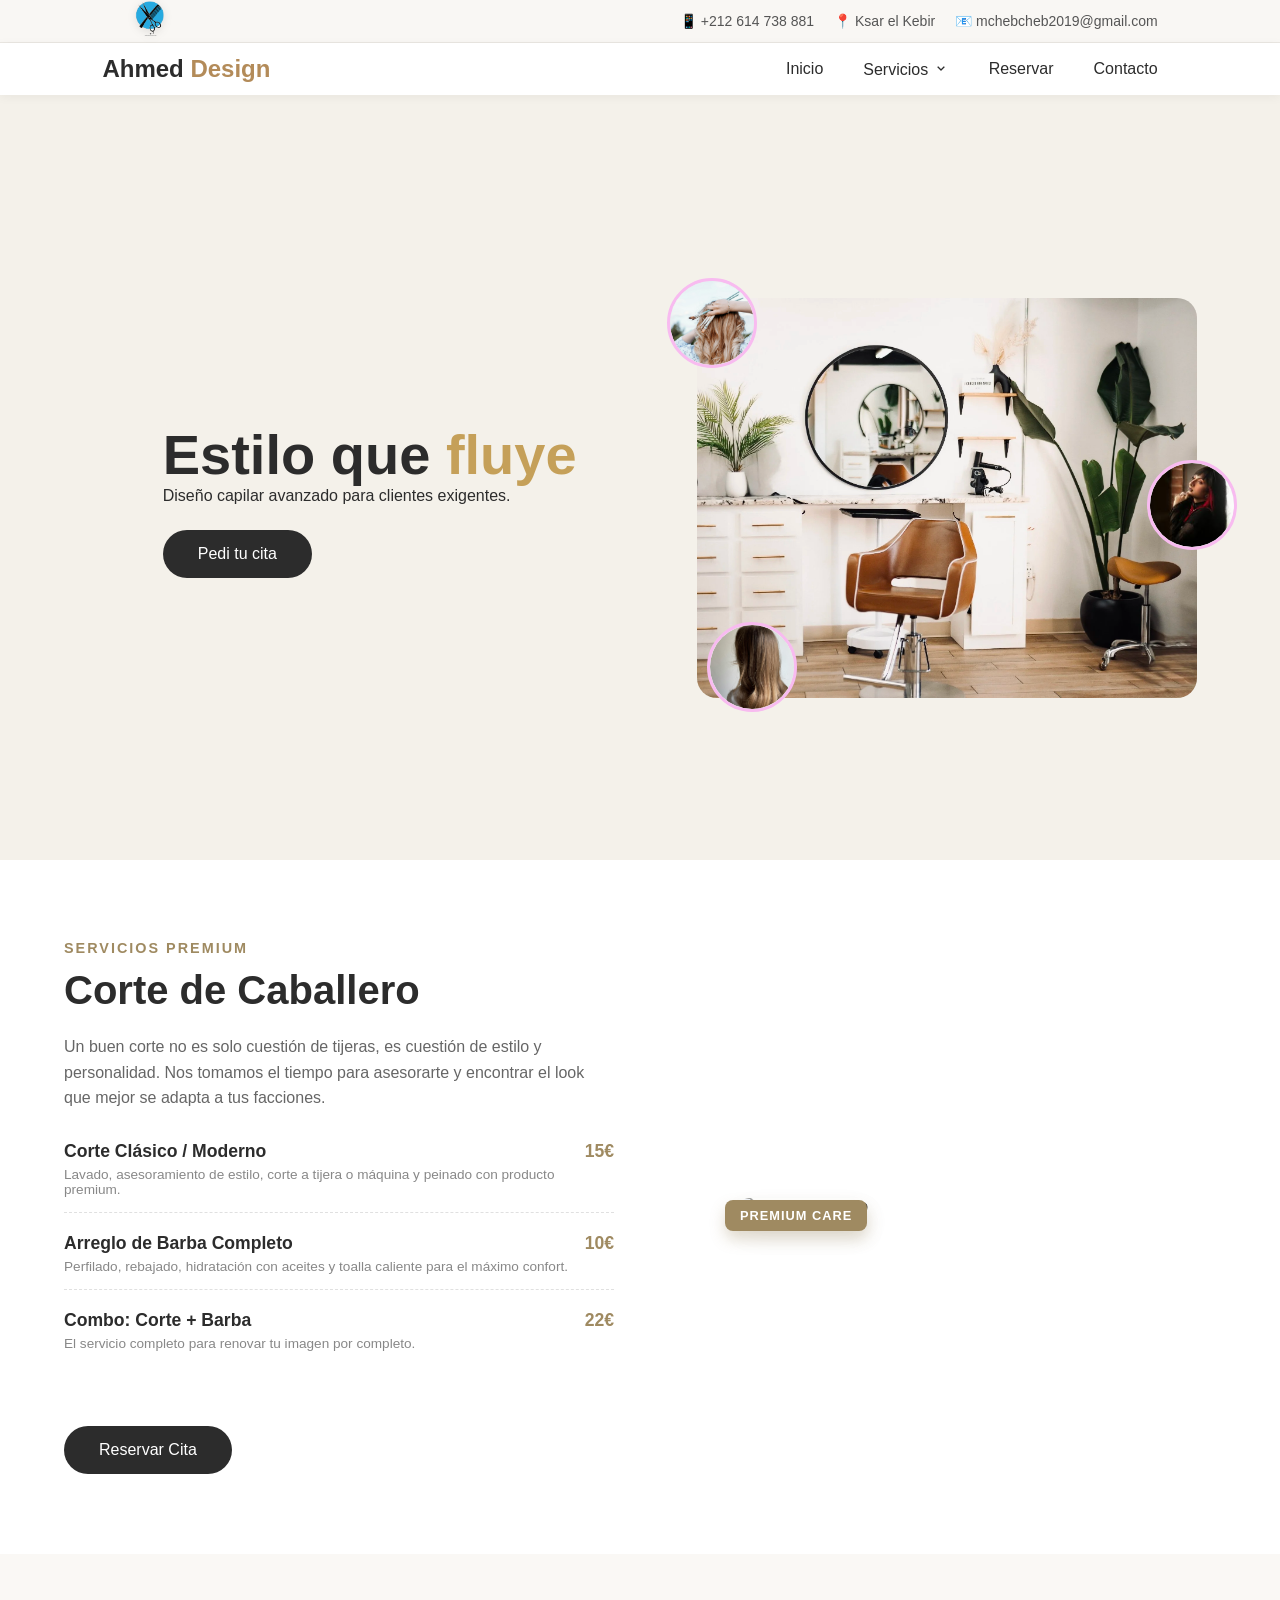
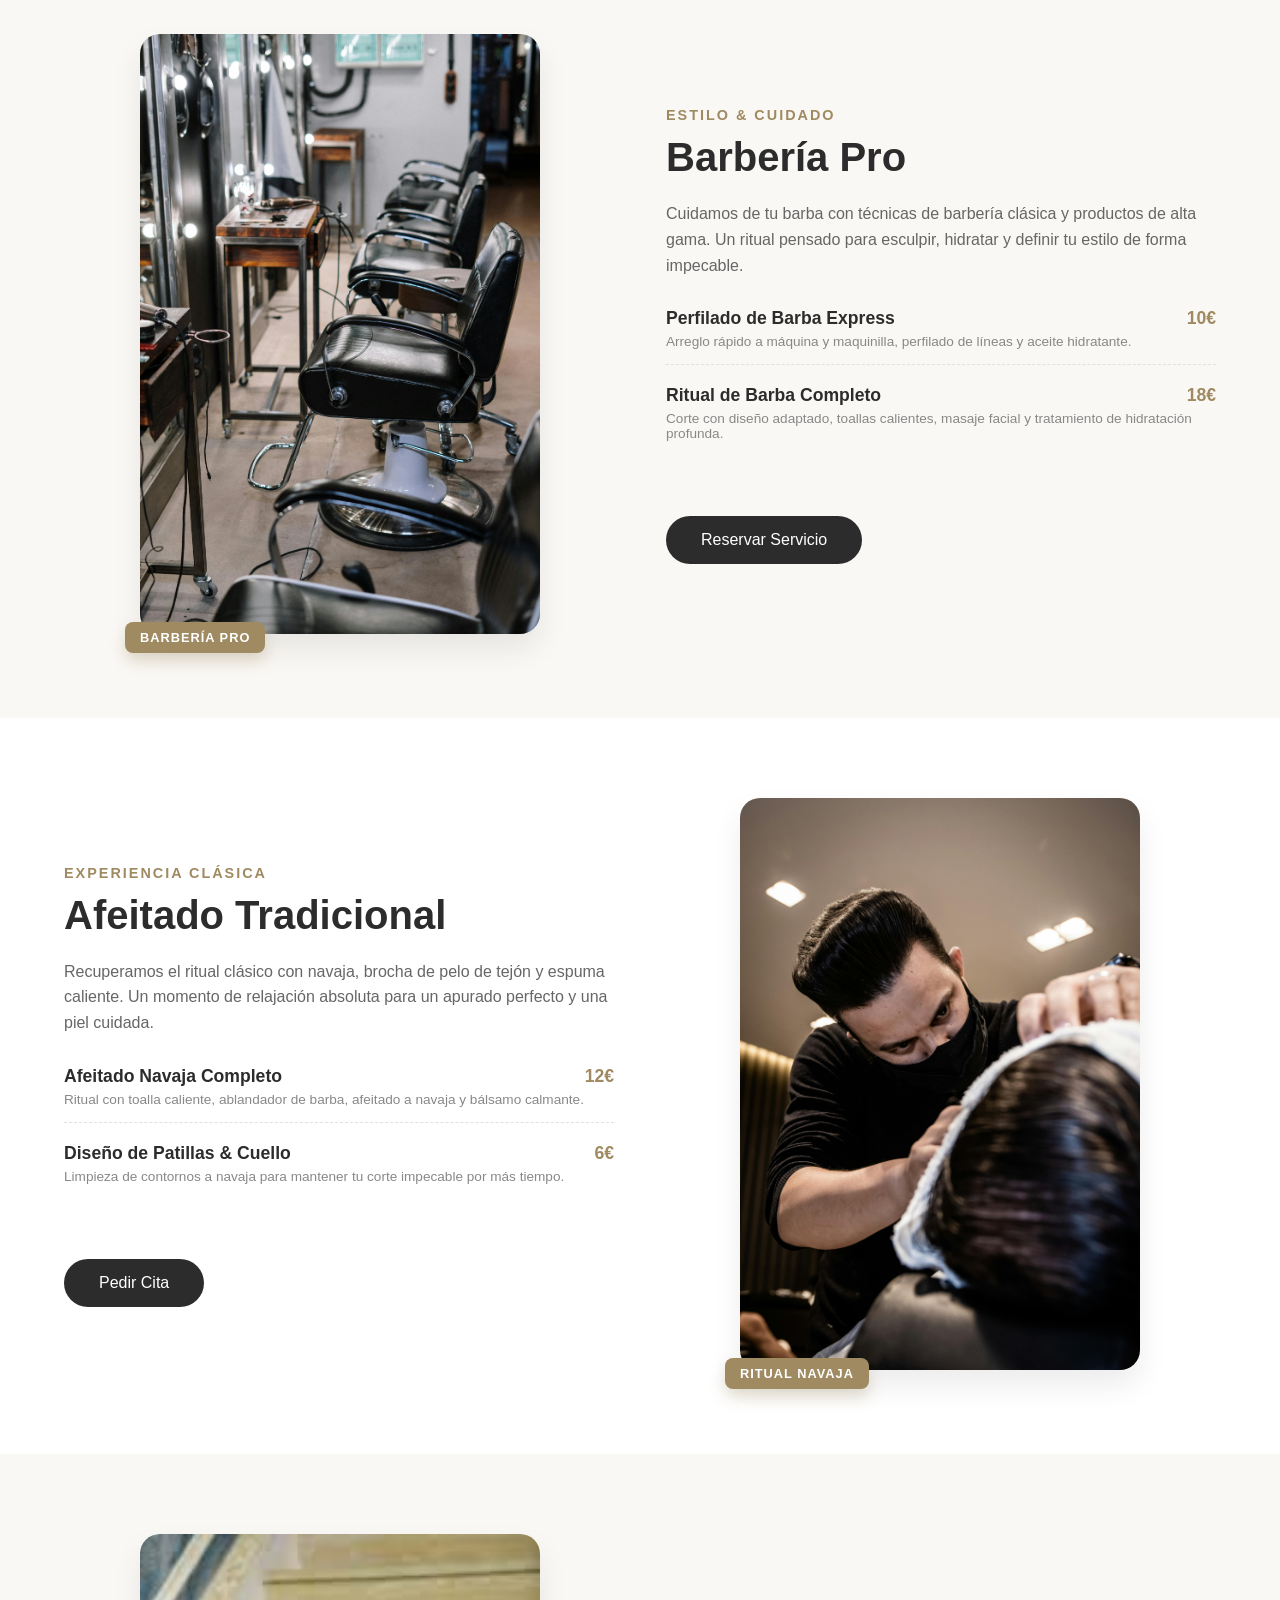
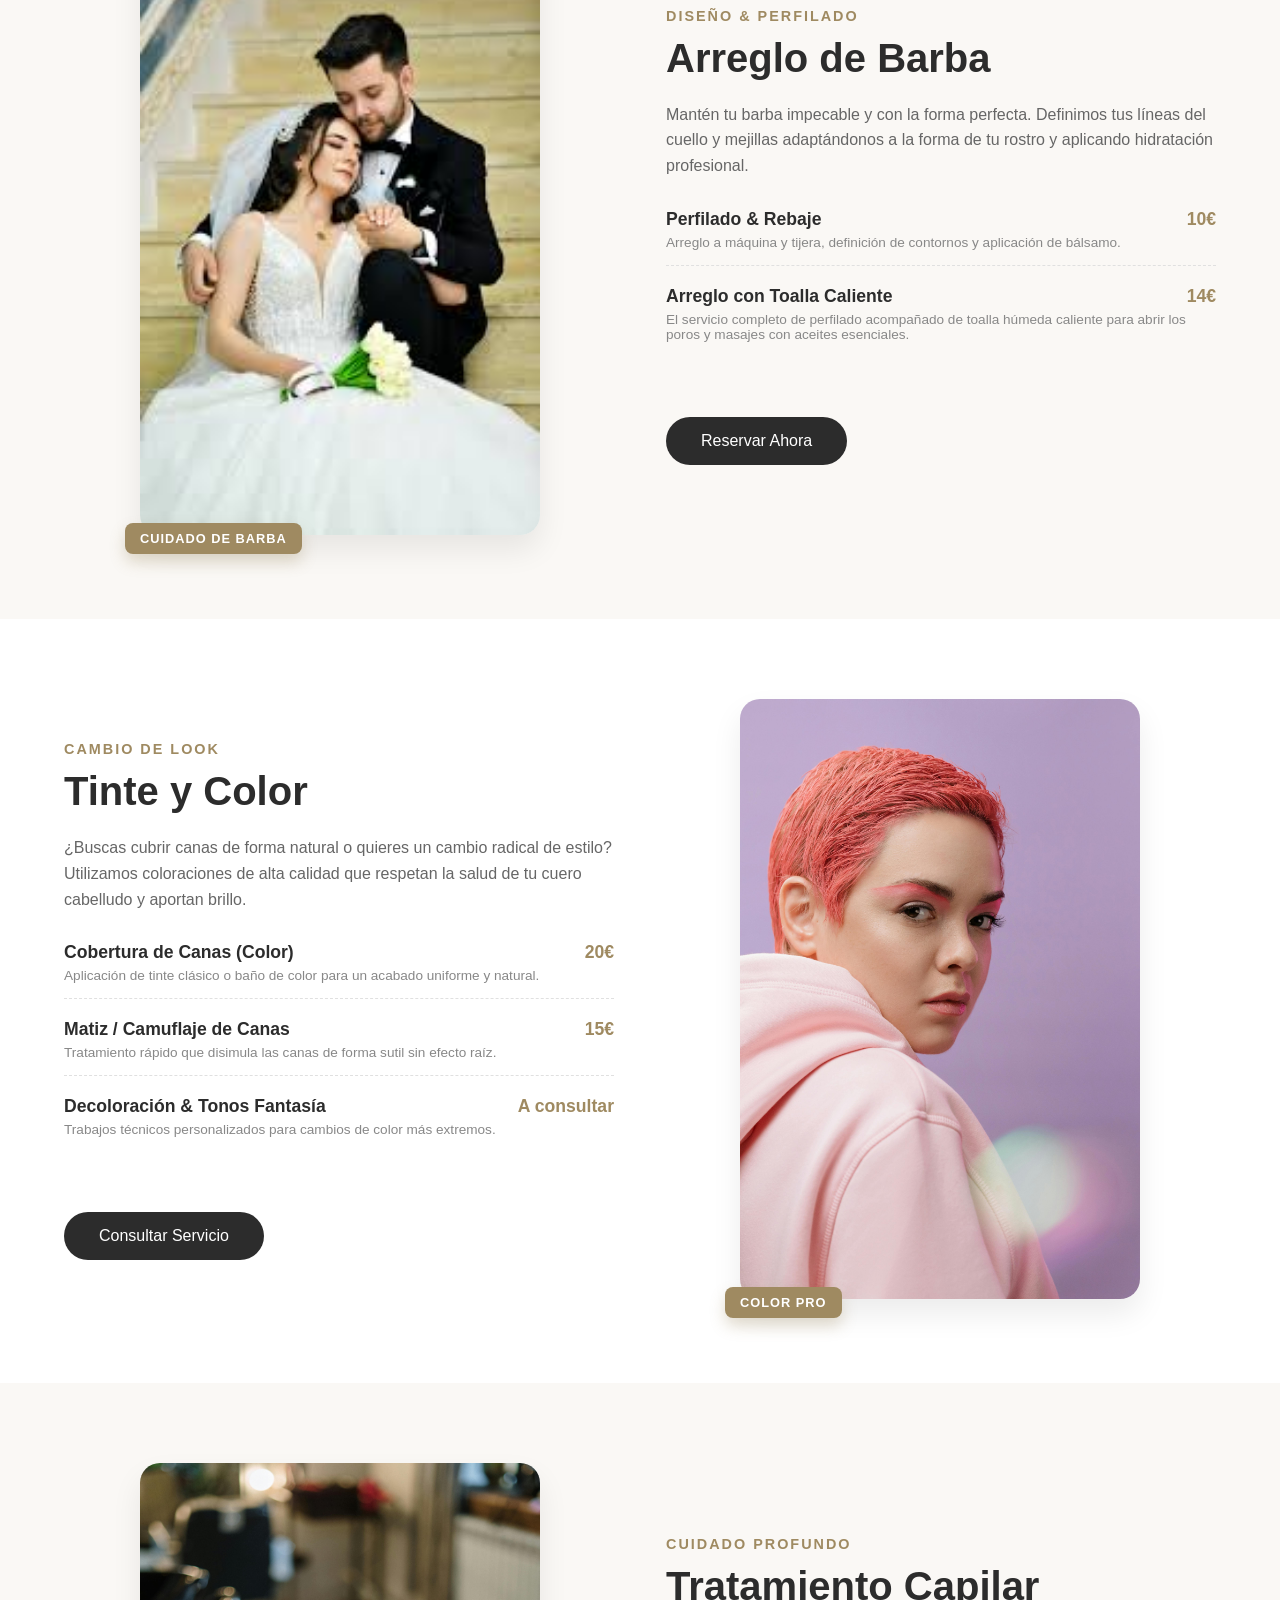
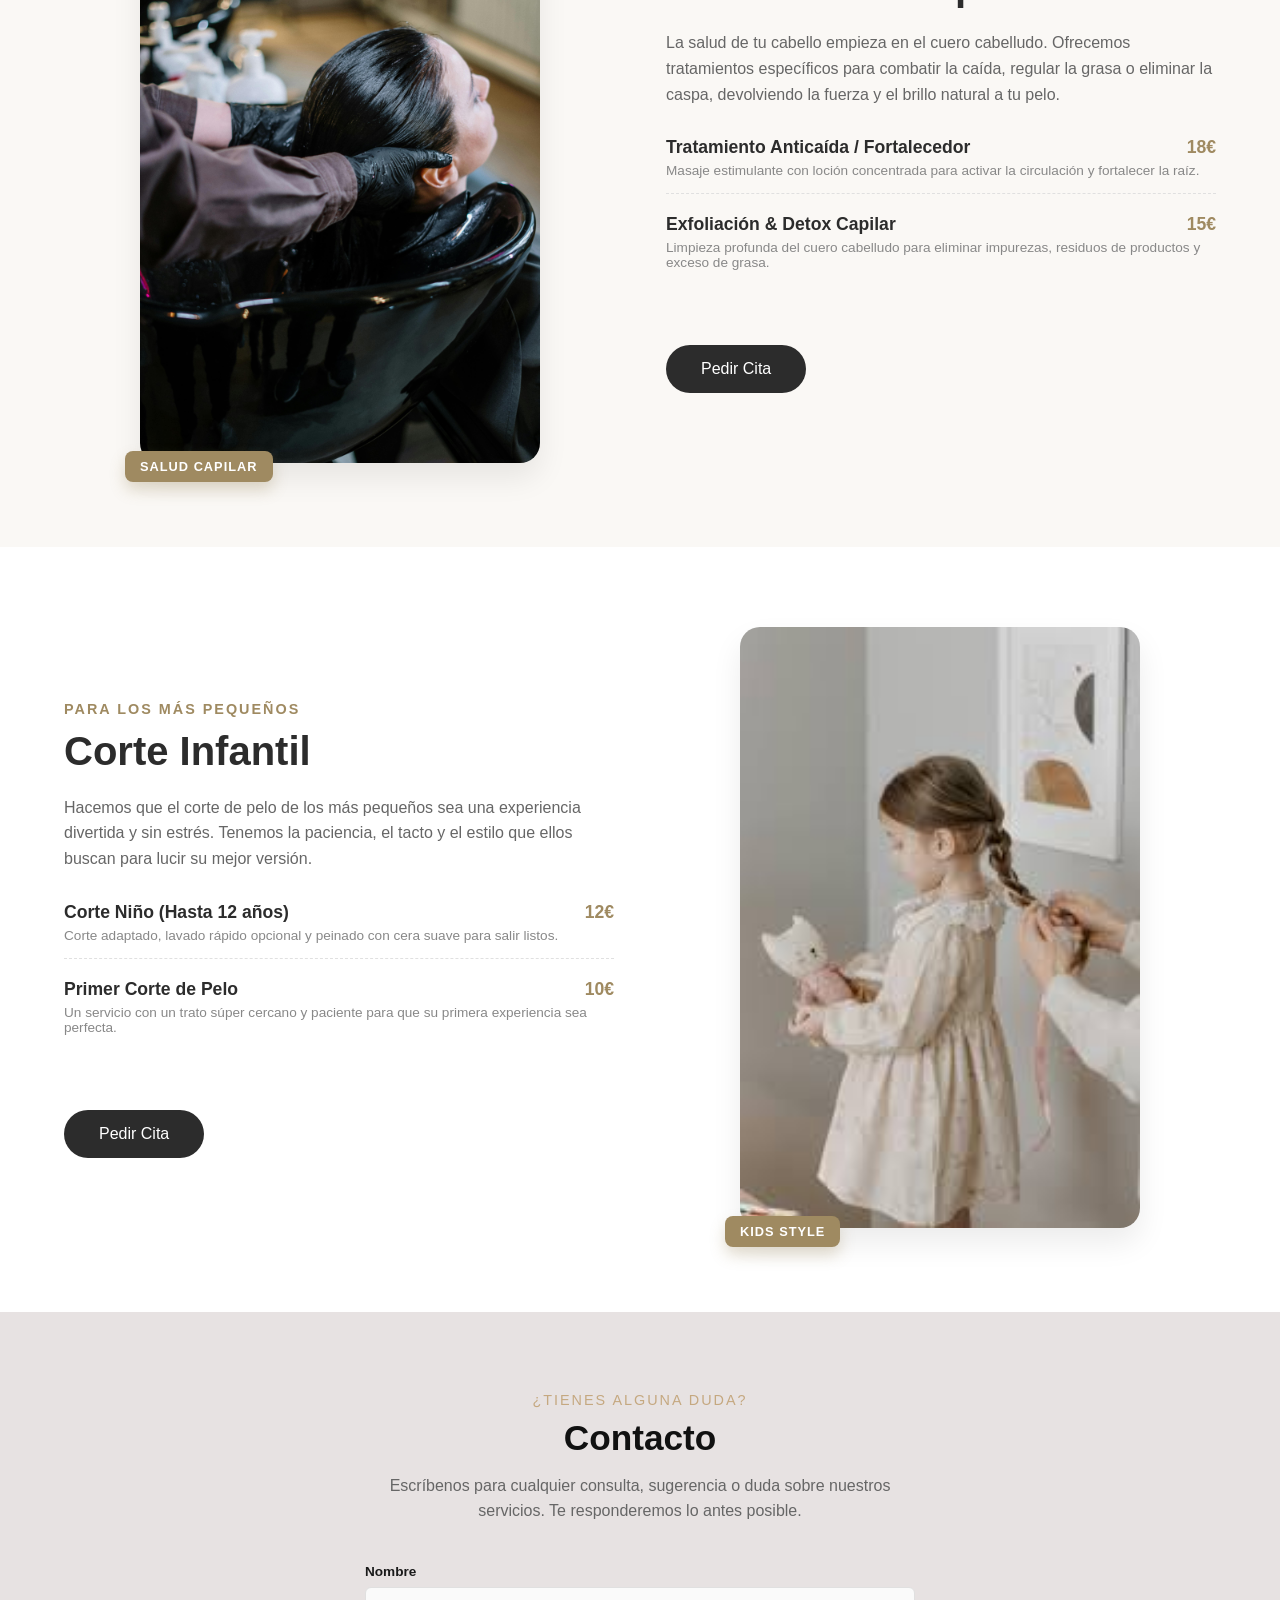
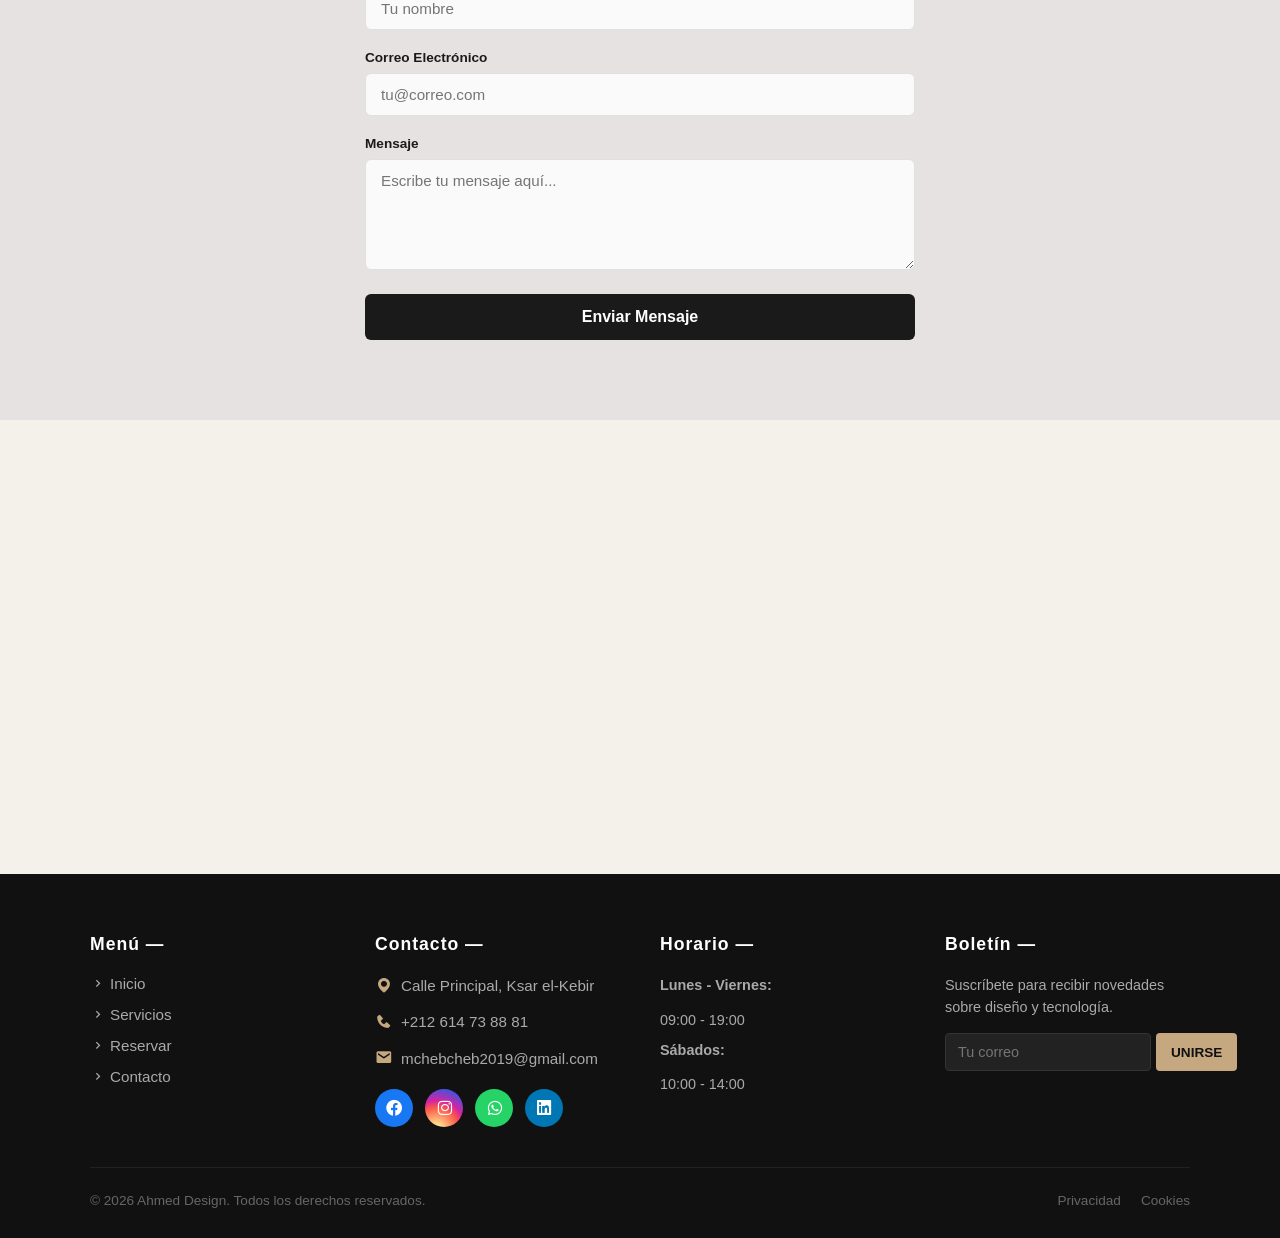
==== index.html @ 36e908b6 "Subida inicial de la web Versión final con diseño responsive, navegación fija y optimización para mó" ====
<!doctype html>
<html lang="es">

<head>
    <meta charset="UTF-8" />
    <meta http-equiv="X-UA-Compatible" content="IE=edge" />
    <meta name="viewport" content="width=device-width, initial-scale=1.0" />
    <meta name="description" content="Ahmed Design: Desarrollador web profesional al antojo del cliente.">
    <title>Ahmed Design | New New Page</title>
    <link rel="stylesheet" href="estilos.css" />
    <link rel="stylesheet" href="responsive.css">
    <link href="https://unpkg.com/boxicons@2.1.4/css/boxicons.min.css" rel="stylesheet" />
    <link rel="stylesheet" href="https://cdnjs.cloudflare.com/ajax/libs/font-awesome/6.0.0/css/all.min.css">
    <link rel="icon" type="image/x-icon" href="favicon.ico">
    <link rel="stylesheet" href="https://cdnjs.cloudflare.com/ajax/libs/font-awesome/6.5.1/css/all.min.css">
    <link href='https://unpkg.com/boxicons@2.1.4/css/boxicons.min.css' rel='stylesheet'>
</head>

<body>
    <header>
        <div class="top-bar">
            <div class="contenedor top-bar-inner">
                <div class="top-logo">
                    <img src="logo peluqueria.png" alt="Logo" style="height: 50px;">
                </div>
                <div class="top-info">
                    <div class="info-item"><a href="tel:+212614738881">📱 +212 614 738 881</a></div>
                    <div class="info-item"><a href="https://maps.google.com" target="_blank">📍 Ksar el Kebir</a></div>
                    <div class="info-item"><a href="mailto:mchebcheb2019@gmail.com">📧 mchebcheb2019@gmail.com</a></div>
                </div>
            </div>
        </div>

        <nav class="navbar">
            <div class="logo">
                <h1>Ahmed <span>Design</span></h1>
            </div>
            <ul class="nav-links" id="nav-menu">
                <li><a href="#">Inicio</a></li>
                <li class="dropdown">
                    <a href="#" class="dropbtn">Servicios <i class='bx bx-chevron-down'></i></a>
                    <ul class="dropdown-content">
                        <li><a href="#corte-caballero">Corte Caballero</a></li>
                        <li><a href="#barberia-pro">Barbería Pro</a></li>
                        <li><a href="#afeitado-tradicional">Afeitado Tradicional</a></li>
                        <li><a href="#arreglo-barba">Arreglo de Barba</a></li>
                        <li><a href="#tinte-color">Tinte y Color</a></li>
                        <li><a href="#tratamiento-capilar">Tratamiento Capilar</a></li>
                        <li><a href="#corte-infantil">Corte Infantil</a></li>
                    </ul>
                </li>
                <li><a href="reservar.html">Reservar</a></li>
                <li><a href="#contacto">Contacto</a></li>
            </ul>
            <div class="menu-toggle" id="mobile-menu">
                <i class='bx bx-menu'></i>
            </div>
        </nav>
    </header>

    <section class="hero">
        <div class="hero-content">
            <h1>Estilo que <span>fluye</span></h1>
            <p>Diseño capilar avanzado para clientes exigentes.</p>
            <a href="reservar.html" class="btn-main">Pedi tu cita</a>
        </div>

        <div class="mockup-container">
            <img src="mockup-peluqueria.png" alt="Peluquería" class="main-mockup">
            <div class="floating-img img-1"><img src="corte1.jpg" alt="1"></div>
            <div class="floating-img img-2"><img src="corte2.jpg" alt="2"></div>
            <div class="floating-img img-3"><img src="corte3.jpg" alt="3"></div>
        </div>
    </section>
    <section id="corte-caballero" class="corte-section">
        <div class="corte-container">
            <div class="corte-content">
                <span class="corte-subtitle">Servicios Premium</span>
                <h2 class="corte-title">Corte de Caballero</h2>
                <p class="corte-description">
                    Un buen corte no es solo cuestión de tijeras, es cuestión de estilo y personalidad. Nos tomamos el
                    tiempo para asesorarte y encontrar el look que mejor se adapta a tus facciones.
                </p>

                <ul class="corte-list">
                    <li>
                        <div class="service-info">
                            <span class="service-name">Corte Clásico / Moderno</span>
                            <span class="service-price">15€</span>
                        </div>
                        <p class="service-desc">Lavado, asesoramiento de estilo, corte a tijera o máquina y peinado con
                            producto premium.</p>
                    </li>
                    <li>
                        <div class="service-info">
                            <span class="service-name">Arreglo de Barba Completo</span>
                            <span class="service-price">10€</span>
                        </div>
                        <p class="service-desc">Perfilado, rebajado, hidratación con aceites y toalla caliente para el
                            máximo confort.</p>
                    </li>
                    <li>
                        <div class="service-info">
                            <span class="service-name">Combo: Corte + Barba</span>
                            <span class="service-price">22€</span>
                        </div>
                        <p class="service-desc">El servicio completo para renovar tu imagen por completo.</p>
                    </li>
                </ul>

                <a href="reservar.html" class="btn-main">Reservar Cita</a>
            </div>

            <div class="corte-image-container">
                <div class="corte-image-wrapper">
                    <img src="foto-corte.jpg" alt="Corte Caballero" class="corte-img">
                    <div class="corte-badge">Premium Care</div>
                </div>
            </div>
        </div>
    </section>
    <section id="barberia-pro" class="corte-section bg-alternativo">
        <div class="corte-container cruzado">
            <div class="corte-image-container">
                <div class="corte-image-wrapper">
                    <img src="barberia-pro.jpg" alt="Barbería Pro" class="corte-img">
                    <div class="corte-badge">Barbería Pro</div>
                </div>
            </div>

            <div class="corte-content">
                <span class="corte-subtitle">Estilo & Cuidado</span>
                <h2 class="corte-title">Barbería Pro</h2>
                <p class="corte-description">
                    Cuidamos de tu barba con técnicas de barbería clásica y productos de alta gama. Un ritual pensado
                    para esculpir, hidratar y definir tu estilo de forma impecable.
                </p>

                <ul class="corte-list">
                    <li>
                        <div class="service-info">
                            <span class="service-name">Perfilado de Barba Express</span>
                            <span class="service-price">10€</span>
                        </div>
                        <p class="service-desc">Arreglo rápido a máquina y maquinilla, perfilado de líneas y aceite
                            hidratante.</p>
                    </li>
                    <li>
                        <div class="service-info">
                            <span class="service-name">Ritual de Barba Completo</span>
                            <span class="service-price">18€</span>
                        </div>
                        <p class="service-desc">Corte con diseño adaptado, toallas calientes, masaje facial y
                            tratamiento de hidratación profunda.</p>
                    </li>
                </ul>

                <a href="reservar.html" class="btn-main">Reservar Servicio</a>
            </div>
        </div>
    </section>
    <section id="afeitado-tradicional" class="corte-section">
        <div class="corte-container">
            <div class="corte-content">
                <span class="corte-subtitle">Experiencia Clásica</span>
                <h2 class="corte-title">Afeitado Tradicional</h2>
                <p class="corte-description">
                    Recuperamos el ritual clásico con navaja, brocha de pelo de tejón y espuma caliente. Un momento de
                    relajación absoluta para un apurado perfecto y una piel cuidada.
                </p>

                <ul class="corte-list">
                    <li>
                        <div class="service-info">
                            <span class="service-name">Afeitado Navaja Completo</span>
                            <span class="service-price">12€</span>
                        </div>
                        <p class="service-desc">Ritual con toalla caliente, ablandador de barba, afeitado a navaja y
                            bálsamo calmante.</p>
                    </li>
                    <li>
                        <div class="service-info">
                            <span class="service-name">Diseño de Patillas & Cuello</span>
                            <span class="service-price">6€</span>
                        </div>
                        <p class="service-desc">Limpieza de contornos a navaja para mantener tu corte impecable por más
                            tiempo.</p>
                    </li>
                </ul>

                <a href="reservar.html" class="btn-main">Pedir Cita</a>
            </div>

            <div class="corte-image-container">
                <div class="corte-image-wrapper">
                    <img src="afeitado-tradicional.jpg" alt="Afeitado Tradicional" class="corte-img">
                    <div class="corte-badge">Ritual Navaja</div>
                </div>
            </div>
        </div>
    </section>
    <section id="arreglo-barba" class="corte-section bg-alternativo">
        <div class="corte-container cruzado">
            <div class="corte-image-container">
                <div class="corte-image-wrapper">
                    <img src="arreglo-barba.jpg" alt="Arreglo de Barba" class="corte-img">
                    <div class="corte-badge">Cuidado de Barba</div>
                </div>
            </div>

            <div class="corte-content">
                <span class="corte-subtitle">Diseño & Perfilado</span>
                <h2 class="corte-title">Arreglo de Barba</h2>
                <p class="corte-description">
                    Mantén tu barba impecable y con la forma perfecta. Definimos tus líneas del cuello y mejillas
                    adaptándonos a la forma de tu rostro y aplicando hidratación profesional.
                </p>

                <ul class="corte-list">
                    <li>
                        <div class="service-info">
                            <span class="service-name">Perfilado & Rebaje</span>
                            <span class="service-price">10€</span>
                        </div>
                        <p class="service-desc">Arreglo a máquina y tijera, definición de contornos y aplicación de
                            bálsamo.</p>
                    </li>
                    <li>
                        <div class="service-info">
                            <span class="service-name">Arreglo con Toalla Caliente</span>
                            <span class="service-price">14€</span>
                        </div>
                        <p class="service-desc">El servicio completo de perfilado acompañado de toalla húmeda caliente
                            para abrir los poros y masajes con aceites esenciales.</p>
                    </li>
                </ul>

                <a href="reservar.html" class="btn-main">Reservar Ahora</a>
            </div>
        </div>
    </section>
    <section id="tinte-color" class="corte-section">
        <div class="corte-container">
            <div class="corte-content">
                <span class="corte-subtitle">Cambio de Look</span>
                <h2 class="corte-title">Tinte y Color</h2>
                <p class="corte-description">
                    ¿Buscas cubrir canas de forma natural o quieres un cambio radical de estilo? Utilizamos coloraciones
                    de alta calidad que respetan la salud de tu cuero cabelludo y aportan brillo.
                </p>

                <ul class="corte-list">
                    <li>
                        <div class="service-info">
                            <span class="service-name">Cobertura de Canas (Color)</span>
                            <span class="service-price">20€</span>
                        </div>
                        <p class="service-desc">Aplicación de tinte clásico o baño de color para un acabado uniforme y
                            natural.</p>
                    </li>
                    <li>
                        <div class="service-info">
                            <span class="service-name">Matiz / Camuflaje de Canas</span>
                            <span class="service-price">15€</span>
                        </div>
                        <p class="service-desc">Tratamiento rápido que disimula las canas de forma sutil sin efecto
                            raíz.</p>
                    </li>
                    <li>
                        <div class="service-info">
                            <span class="service-name">Decoloración & Tonos Fantasía</span>
                            <span class="service-price">A consultar</span>
                        </div>
                        <p class="service-desc">Trabajos técnicos personalizados para cambios de color más extremos.</p>
                    </li>
                </ul>

                <a href="reservar.html" class="btn-main">Consultar Servicio</a>
            </div>

            <div class="corte-image-container">
                <div class="corte-image-wrapper">
                    <img src="tinte-color.jpg" alt="Tinte y Color" class="corte-img">
                    <div class="corte-badge">Color Pro</div>
                </div>
            </div>
        </div>
    </section>
    <section id="tratamiento-capilar" class="corte-section bg-alternativo">
        <div class="corte-container cruzado">
            <div class="corte-image-container">
                <div class="corte-image-wrapper">
                    <img src="tratamiento-capilar.jpg" alt="Tratamiento Capilar" class="corte-img">
                    <div class="corte-badge">Salud Capilar</div>
                </div>
            </div>

            <div class="corte-content">
                <span class="corte-subtitle">Cuidado Profundo</span>
                <h2 class="corte-title">Tratamiento Capilar</h2>
                <p class="corte-description">
                    La salud de tu cabello empieza en el cuero cabelludo. Ofrecemos tratamientos específicos para
                    combatir la caída, regular la grasa o eliminar la caspa, devolviendo la fuerza y el brillo natural a
                    tu pelo.
                </p>

                <ul class="corte-list">
                    <li>
                        <div class="service-info">
                            <span class="service-name">Tratamiento Anticaída / Fortalecedor</span>
                            <span class="service-price">18€</span>
                        </div>
                        <p class="service-desc">Masaje estimulante con loción concentrada para activar la circulación y
                            fortalecer la raíz.</p>
                    </li>
                    <li>
                        <div class="service-info">
                            <span class="service-name">Exfoliación & Detox Capilar</span>
                            <span class="service-price">15€</span>
                        </div>
                        <p class="service-desc">Limpieza profunda del cuero cabelludo para eliminar impurezas, residuos
                            de productos y exceso de grasa.</p>
                    </li>
                </ul>

                <a href="reservar.html" class="btn-main">Pedir Cita</a>
            </div>
        </div>
    </section>
    <section id="corte-infantil" class="corte-section">
        <div class="corte-container">
            <div class="corte-content">
                <span class="corte-subtitle">Para los más Pequeños</span>
                <h2 class="corte-title">Corte Infantil</h2>
                <p class="corte-description">
                    Hacemos que el corte de pelo de los más pequeños sea una experiencia divertida y sin estrés. Tenemos
                    la paciencia, el tacto y el estilo que ellos buscan para lucir su mejor versión.
                </p>

                <ul class="corte-list">
                    <li>
                        <div class="service-info">
                            <span class="service-name">Corte Niño (Hasta 12 años)</span>
                            <span class="service-price">12€</span>
                        </div>
                        <p class="service-desc">Corte adaptado, lavado rápido opcional y peinado con cera suave para
                            salir listos.</p>
                    </li>
                    <li>
                        <div class="service-info">
                            <span class="service-name">Primer Corte de Pelo</span>
                            <span class="service-price">10€</span>
                        </div>
                        <p class="service-desc">Un servicio con un trato súper cercano y paciente para que su primera
                            experiencia sea perfecta.</p>
                    </li>
                </ul>

                <a href="reservar.html" class="btn-main">Pedir Cita</a>
            </div>

            <div class="corte-image-container">
                <div class="corte-image-wrapper">
                    <img src="corte-infantil.jpg" alt="Corte Infantil" class="corte-img">
                    <div class="corte-badge">Kids Style</div>
                </div>
            </div>
        </div>
    </section>
    <section id="contacto" class="contacto-section">
        <div class="contacto-container">
            <span class="contacto-subtitle">¿Tienes alguna duda?</span>
            <h2 class="contacto-title">Contacto</h2>
            <p class="contacto-description">
                Escríbenos para cualquier consulta, sugerencia o duda sobre nuestros servicios. Te responderemos lo
                antes posible.
            </p>

            <form action="https://formspree.io/f/xnjlzeap" method="POST" class="contacto-form">
                <div class="contacto-group">
                    <label for="c-nombre">Nombre</label>
                    <input type="text" id="c-nombre" name="nombre" placeholder="Tu nombre" required>
                </div>

                <div class="contacto-group">
                    <label for="c-email">Correo Electrónico</label>
                    <input type="email" id="c-email" name="email" placeholder="tu@correo.com" required>
                </div>

                <div class="contacto-group">
                    <label for="c-mensaje">Mensaje</label>
                    <textarea id="c-mensaje" name="mensaje" rows="5" placeholder="Escribe tu mensaje aquí..."
                        required></textarea>
                </div>

                <button type="submit" class="btn-contacto">Enviar Mensaje</button>
            </form>
        </div>
    </section>
    <section id="seccion-mapa" class="mapa-full">
        <div class="mapa-wrapper">
            <iframe
                src="https://www.google.com/maps/embed?pb=!1m18!1m12!1m3!1d26168.328325983796!2d-5.926524333649646!3d35.002880789723046!2m3!1f0!2f0!3f0!3m2!1i1024!2i768!4f13.1!3m3!1m2!1s0xd0bc3021f1e0001%3A0x6b866c1b4b0e5c9b!2sKsar%20el-Kebir%2C%20Marruecos!5e0!3m2!1ses!2ses!4v1680000000000!5m2!1ses!2ses"
                width="100%" height="450" style="border:0;" allowfullscreen="" loading="lazy">
            </iframe>
        </div>
    </section>
    <footer class="footer">
        <div class="footer-container">
            <div class="footer-col">
                <h3>Menú —</h3>
                <ul>
                    <li><a href="index.html"><i class='bx bx-chevron-right'></i> Inicio</a></li>
                    <li><a href="#corte-caballero"><i class='bx bx-chevron-right'></i> Servicios</a></li>
                    <li><a href="reservar.html"><i class='bx bx-chevron-right'></i> Reservar</a></li>
                    <li><a href="#contacto"><i class='bx bx-chevron-right'></i> Contacto</a></li>
                </ul>
            </div>

            <div class="footer-col">
                <h3>Contacto —</h3>
                <p>
                    <a href="https://www.google.com/maps/search/?api=1&query=Ksar+el-Kebir" target="_blank"
                        class="contacto-link">
                        <i class='bx bxs-map'></i> Calle Principal, Ksar el-Kebir
                    </a>
                </p>
                <p>
                    <a href="tel:+21261473881" class="contacto-link">
                        <i class='bx bxs-phone'></i> +212 614 73 88 81
                    </a>
                </p>
                <p>
                    <a href="mailto:mchebcheb2019@gmail.com" class="contacto-link">
                        <i class='bx bxs-envelope'></i> mchebcheb2019@gmail.com
                    </a>
                </p>

                <div class="social-links">
                    <a href="https://www.facebook.com/Ahmed.Chahmout.1088893" target="_blank"><i
                            class='bx bxl-facebook-circle'></i></a>
                    <a href="https://www.instagram.com/mchebcheb2019/" target="_blank"><i
                            class='bx bxl-instagram'></i></a>
                    <a href="https://wa.me/212614738881?text=Hola%20Ahmed" target="_blank"><i
                            class='bx bxl-whatsapp'></i></a>
                    <a href="https://www.linkedin.com/in/ahmed-chahmout-1a87723b5" target="_blank"><i
                            class='bx bxl-linkedin-square'></i></a>
                </div>
            </div>

            <div class="footer-col">
                <h3>Horario —</h3>
                <div class="opening-hours">
                    <p><strong>Lunes - Viernes:</strong></p>
                    <span>09:00 - 19:00</span>
                    <p><strong>Sábados:</strong></p>
                    <span>10:00 - 14:00</span>
                </div>
            </div>

            <div class="footer-col">
                <h3>Boletín —</h3>
                <p>Suscríbete para recibir novedades sobre diseño y tecnología.</p>
                <form action="https://formspree.io/f/xnjlzeap" method="POST" class="newsletter-form">
                    <input type="email" name="email" placeholder="Tu correo" required>
                    <button type="submit">UNIRSE</button>
                </form>
            </div>
        </div>

        <div class="footer-bottom">
            <p>© 2026 Ahmed Design. Todos los derechos reservados.</p>
            <div class="footer-links">
                <a href="privacidad.html">Privacidad</a>
                <a href="cookies.html">Cookies</a>
            </div>
        </div>
    </footer>
    </main>

    <script src="script.js"></script>
</body>

</html>
---- estilos.css ----
:root {
    --dorado: #c5a059;
    --fondo: #f4f1ea;
    --oscuro: #2c2c2c;
    --blanco: #ffffff;
}

* {
    margin: 0;
    padding: 0;
    box-sizing: border-box;
    font-family: 'Poppins', sans-serif;
}

body {
    background: var(--fondo);
    color: var(--oscuro);
    overflow-x: hidden;
}



/* 1. Clavamos todo el bloque del header arriba de la pantalla */
header {
    position: fixed !important;
    top: 0 !important;
    left: 0 !important;
    width: 100% !important;
    z-index: 99999 !important;
    /* Evita que las fotos o el mapa lo tapen */
}

/* 2. Tu menú se mantiene limpio y fluido */
.navbar {
    display: flex;
    justify-content: space-between;
    align-items: center;
    padding: 15px 8%;
    background: var(--blanco);
    box-shadow: 0 2px 10px rgba(0, 0, 0, 0.05);
}

/* 3. Evitamos que el menú tape el inicio de la web */
body {
    padding-top: 140px !important;
    /* Empuja el contenido hacia abajo el tamaño justo de la barra */
}



.nav-links {
    display: flex;
    list-style: none;
}

.nav-links a {
    text-decoration: none;
    color: var(--oscuro);
    padding: 10px 20px;
    font-weight: 500;
    transition: 0.3s;
}

.nav-links a:hover {
    color: var(--dorado);
}


/* Submenú Escritorio */
.dropdown-content {
    display: none;
    position: absolute;
    background: var(--blanco);
    top: 100%;
    min-width: 180px;
    box-shadow: 0 8px 16px rgba(0, 0, 0, 0.1);
    list-style: none;
    pointer-events: auto !important;
}

.dropdown-content.active {
    display: block !important;
}

.dropdown:hover .dropdown-content {
    display: block;
}

.dropdown-content li a {
    font-size: 0.9rem;
    padding: 12px 20px;
}

.menu-toggle {
    display: none;
}

/* Hero */
.hero {
    display: flex;
    align-items: center;
    justify-content: space-around;
    padding: 80px 8%;
    min-height: 80vh;
}

.hero h1 {
    font-size: 3.5rem;
}

.hero h1 span {
    color: var(--dorado);
}

.btn-main {
    display: inline-block;
    background: var(--oscuro);
    color: white;
    padding: 15px 35px;
    text-decoration: none;
    border-radius: 50px;
    margin-top: 25px;
    transition: 0.3s;
}

.btn-main:hover {
    background: var(--dorado);
}

/* Animaciones */
.mockup-container {
    position: relative;
    width: 500px;
    margin-right: -80px;

}

.main-mockup {
    width: 100%;
    border-radius: 20px;
}

.floating-img {
    position: absolute;
    width: 90px;
    height: 90px;
    border-radius: 50%;
    border: 3px solid rgb(248, 187, 240);
    overflow: hidden;
    animation: float 4s ease-in-out infinite;
}

.img-1 {
    top: -20px;
    left: -30px;
}

.img-2 {
    top: 40%;
    right: -40px;
    animation-delay: 1s;
}

.img-3 {
    bottom: -10px;
    left: 10px;
    animation-delay: 2s;
}

/* Esto fuerza a la imagen a ocupar todo el círculo */
.floating-img img {
    width: 100% !important;
    height: 100% !important;
    object-fit: cover !important;
    display: block !important;
    border-radius: 50%;
    /* Por si acaso */
}

/* Asegúrate de que el contenedor tenga tamaño, si no, la imagen no se ve */
.floating-img {
    overflow: hidden;
    /* Corta lo que sobre de la foto */
    background-color: #eee;
    /* Si ves gris, es que la ruta de la foto sigue mal */
    display: flex;
    align-items: center;
    justify-content: center;
}

.logo-text {
    font-size: 24px;
    /* Ajusta el tamaño a tu gusto */
    font-weight: bold;
    /* Para que destaque como un logo */
    color: #333;
    /* Usa el color principal de tu web */
    text-transform: uppercase;
    /* Opcional: para que se vea más serio */
    letter-spacing: 1px;
    /* Un poco de espacio entre letras queda más elegante */
}

.logo {
    display: flex;
    align-items: center;
    /* Asegura que el texto esté centrado verticalmente */
}

/* 1. La barra completa */
.top-bar {
    background-color: #faf9f6;
    /* Un gris muy clarito para diferenciarlo del menú */
    border-bottom: 1px solid #eee;
    padding: 10px 0;
    font-size: 14px;
}

/* 2. El contenedor que alinea los dos lados */
.top-bar-inner {
    display: flex;
    justify-content: space-between;
    /* Logo a la izquierda, info a la derecha */
    align-items: center;
    max-width: 1200px;
    /* O el ancho que uses en tu web */
    margin: 0 auto;
    padding: 0 20px;
}

/* 3. Estilo para el grupo de iconos/links */
.top-info {
    display: flex;
    gap: 20px;
    /* Espacio entre teléfono, mapa y mail */
}

.info-item a {
    text-decoration: none;
    color: #555;
    transition: color 0.3s;
    display: flex;
    align-items: center;
}

.info-item a:hover {
    color: #000;
    /* Se oscurece al pasar el ratón */
}

/* 4. Ajuste del logo para que no empuje nada */
.top-logo img {
    display: block;
    object-fit: contain;
}

/* El cuadro del submenú */
.navbar .dropdown-content {
    /* Ajusta el nombre de la clase si usas otro */
    background-color: #ffffff;
    min-width: 200px;
    padding: 10px 0;
    border-radius: 8px;
    box-shadow: 0 10px 25px rgba(0, 0, 0, 0.1);
    /* Sombra suave para que flote */
    border: 1px solid #eee;
}

/* Cada servicio individual */
.navbar .dropdown-content a {
    color: #444;
    padding: 12px 20px;
    /* Aquí está el truco: más espacio arriba y abajo */
    display: block;
    text-decoration: none;
    font-size: 15px;
    transition: all 0.3s ease;
    border-bottom: 1px solid #f9f9f9;
    /* Una línea muy fina entre servicios */
}

/* El último servicio no lleva línea debajo */
.navbar .dropdown-content a:last-child {
    border-bottom: none;
}

/* Efecto al pasar el ratón */
.navbar .dropdown-content a:hover {
    background-color: #f5f5f5;
    color: #b38b59;
    /* El color dorado/bronce que usas en el texto */
    padding-left: 25px;
    /* Se mueve un poco a la derecha al señalarlo, queda muy pro */
}

h1 span {
    color: #b38b59;
    /* El tono dorado/bronce de tu diseño */
    font-weight: 700;
    /* Lo hace un poco más negrita que el resto */
    display: inline-block;
    /* Permite que el navegador lo maneje mejor visualmente */
}

.top-logo img {
    height: 65px;
    /* Más grande para que se vea bien el detalle */
    filter: drop-shadow(0px 2px 4px rgba(0, 0, 0, 0.1));
    /* Le da relieve */
    transition: transform 0.3s ease;
    display: block;
    margin-top: -5px;
    /* Para ajustarlo si se ve muy abajo */
}

.top-logo img:hover {
    transform: scale(1.1);
    /* Un pequeño salto al pasar el ratón para que parezca "vivo" */
}

/* Ajustamos el contenedor del logo para que no lo corte */
.top-logo {
    display: flex;
    align-items: center;
    padding-left: 10px;
}

.dropdown {
    position: relative;
    /* Esto es el ancla. El submenú ahora sabrá de dónde colgarse */
    display: inline-block;
    /* O 'block' según tu diseño, pero que mantenga su sitio */
}

/* --- SECCIÓN CORTE DE CABALLERO --- */
.corte-section {
    padding: 80px 5%;
    background-color: #ffffff;
    /* Fondo limpio para contrastar con el beige del hero */
}

.corte-container {
    max-width: 1200px;
    margin: 0 auto;
    display: flex;
    align-items: center;
    justify-content: space-between;
    gap: 50px;
}

/* Lado del contenido */
.corte-content {
    flex: 1;
    max-width: 550px;
}

.corte-subtitle {
    font-size: 0.9rem;
    text-transform: uppercase;
    letter-spacing: 2px;
    color: #9f8a61;
    /* Color dorado/marrón sutil acorde al diseño */
    font-weight: 600;
    display: block;
    margin-bottom: 10px;
}

.corte-title {
    font-size: 2.5rem;
    color: var(--oscuro, #1a1a1a);
    margin-bottom: 20px;
    line-height: 1.2;
}

.corte-description {
    font-size: 1rem;
    color: #666;
    line-height: 1.6;
    margin-bottom: 30px;
}

/* Lista de precios */
.corte-list {
    list-style: none;
    padding: 0;
    margin: 0 0 35px 0;
}

.corte-list li {
    margin-bottom: 20px;
    padding-bottom: 15px;
    border-bottom: 1px dashed #e0e0e0;
}

.corte-list li:last-child {
    border-bottom: none;
}

.service-info {
    display: flex;
    justify-content: space-between;
    align-items: baseline;
    font-weight: 600;
    font-size: 1.1rem;
    color: var(--oscuro, #1a1a1a);
    margin-bottom: 5px;
}

.service-price {
    color: #9f8a61;
}

.service-desc {
    font-size: 0.85rem;
    color: #888;
    margin: 0;
}

/* Lado de la imagen */
.corte-image-container {
    flex: 1;
    display: flex;
    justify-content: center;
}

.corte-image-wrapper {
    position: relative;
    max-width: 400px;
    width: 100%;
}

.corte-img {
    width: 100%;
    height: auto;
    border-radius: 20px;
    box-shadow: 0 15px 30px rgba(0, 0, 0, 0.08);
}

.corte-badge {
    position: absolute;
    bottom: -15px;
    left: -15px;
    background: #9f8a61;
    color: #fff;
    padding: 8px 15px;
    border-radius: 8px;
    font-size: 0.8rem;
    text-transform: uppercase;
    letter-spacing: 1px;
    font-weight: bold;
    box-shadow: 0 8px 15px rgba(159, 138, 97, 0.3);
}

/* Clase para dar un tono de fondo ligeramente diferente a secciones alternas */
.bg-alternativo {
    background-color: #faf8f5 !important;
    /* Un beige/gris crema muy suave */
}

/* Hover simple para las imágenes de los servicios */
.corte-img {
    transition: transform 0.3s ease, opacity 0.3s ease;
}

.corte-img:hover {
    transform: scale(1.05);
    /* Zoom sutil del 5% */
    opacity: 0.9;
    /* Se aclara ligeramente */
}

/* Hover simple para tu mockup principal */
.main-mockup {
    transition: transform 0.3s ease, opacity 0.3s ease;
}

.main-mockup:hover {
    transform: scale(1.03);
    /* Zoom un poco más suave para que no descuadre */
    opacity: 0.95;
}

/* --- SECCIÓN CONTACTO COMPACTA --- */
.contacto-section {
    padding: 80px 20px !important;
    background-color: #e7e2e2 !important;
    display: flex !important;
    justify-content: center !important;
}

.contacto-container {
    width: 100% !important;
    max-width: 550px !important;
    /* Limita el ancho para que ocupe menos pantalla */
    text-align: center !important;
}

.contacto-subtitle {
    display: block !important;
    font-size: 0.9rem !important;
    text-transform: uppercase !important;
    letter-spacing: 2px !important;
    color: #c5a880 !important;
    /* Tono dorado/barbería */
    margin-bottom: 10px !important;
}

.contacto-title {
    font-size: 2.2rem !important;
    margin: 0 0 15px 0 !important;
    color: #111111 !important;
}

.contacto-description {
    font-size: 1rem !important;
    color: #666666 !important;
    margin-bottom: 40px !important;
    line-height: 1.6 !important;
}

/* Estilos del formulario */
.contacto-form {
    text-align: left !important;
    /* Los campos alineados a la izquierda */
}

.contacto-group {
    margin-bottom: 20px !important;
}

.contacto-group label {
    display: block !important;
    font-size: 0.85rem !important;
    font-weight: bold !important;
    margin-bottom: 8px !important;
    color: #1a1a1a !important;
}

.contacto-form input,
.contacto-form textarea {
    width: 100% !important;
    padding: 12px 15px !important;
    border: 1px solid #e0e0e0 !important;
    border-radius: 6px !important;
    box-sizing: border-box !important;
    font-size: 0.95rem !important;
    background-color: #fafafa !important;
    transition: border-color 0.3s ease !important;
}

.contacto-form input:focus,
.contacto-form textarea:focus {
    outline: none !important;
    border-color: #1a1a1a !important;
    background-color: #ffffff !important;
}

/* Botón de envío */
.btn-contacto {
    width: 100% !important;
    background-color: #1a1a1a !important;
    color: #ffffff !important;
    border: none !important;
    padding: 14px !important;
    font-size: 1rem !important;
    font-weight: bold !important;
    border-radius: 6px !important;
    cursor: pointer !important;
    transition: background-color 0.3s ease, transform 0.2s ease !important;
}

.btn-contacto:hover {
    background-color: #c5a880 !important;
    /* Cambio de color al pasar el cursor */
    transform: translateY(-2px) !important;
}

/* --- ESTILOS DEL FOOTER GENERAL --- */
.footer {
    background-color: #111111 !important;
    color: #ffffff !important;
    padding: 60px 20px 30px 20px !important;
    font-family: 'Arial', sans-serif !important;
}

.footer-container {
    max-width: 1100px !important;
    margin: 0 auto !important;
    display: flex !important;
    flex-wrap: wrap !important;
    justify-content: space-between !important;
    gap: 40px !important;
}

/* Columnas individuales */
.footer-col {
    flex: 1 !important;
    min-width: 200px !important;
}

.footer-col h3 {
    font-size: 1.1rem !important;
    margin-bottom: 20px !important;
    color: #ffffff !important;
    font-weight: bold !important;
    letter-spacing: 1px !important;
}

/* Columna 1: Enlaces de Menú */
.footer-col ul {
    list-style: none !important;
    padding: 0 !important;
    margin: 0 !important;
}

.footer-col ul li {
    margin-bottom: 12px !important;
}

.footer-col ul li a {
    color: #aaaaaa !important;
    text-decoration: none !important;
    font-size: 0.95rem !important;
    display: flex !important;
    align-items: center !important;
    gap: 5px !important;
    transition: color 0.3s ease !important;
}

.footer-col ul li a:hover {
    color: #c5a880 !important;
    /* Tono dorado/destacado */
}

/* Columna 2: Contacto y Enlaces */
.contacto-link {
    color: #aaaaaa !important;
    text-decoration: none !important;
    font-size: 0.95rem !important;
    display: flex !important;
    align-items: center !important;
    gap: 8px !important;
    margin-bottom: 15px !important;
    line-height: 1.4 !important;
    transition: color 0.3s ease !important;
}

.contacto-link:hover {
    color: #ffffff !important;
}

.contacto-link i {
    font-size: 1.1rem !important;
    color: #c5a880 !important;
}

/* Redes Sociales */
.social-links {
    display: flex !important;
    gap: 12px !important;
    margin-top: 20px !important;
}

.social-links a {
    display: flex !important;
    justify-content: center !important;
    align-items: center !important;
    width: 38px !important;
    height: 38px !important;
    border-radius: 50% !important;
    background-color: #222222 !important;
    color: #ffffff !important;
    text-decoration: none !important;
    font-size: 1.2rem !important;
    transition: transform 0.3s ease, background-color 0.3s ease !important;
}

.social-links a:hover {
    background-color: #c5a880 !important;
    transform: translateY(-3px) !important;
}

/* Columna 3: Horarios */
.opening-hours p {
    margin: 0 0 4px 0 !important;
    color: #ffffff !important;
    font-size: 0.95rem !important;
}

.opening-hours span {
    display: block !important;
    color: #aaaaaa !important;
    font-size: 0.9rem !important;
    margin-bottom: 12px !important;
}

/* Columna 4: Newsletter/Boletín */
.footer-col p {
    color: #aaaaaa !important;
    font-size: 0.9rem !important;
    line-height: 1.5 !important;
    margin-top: 0 !important;
    margin-bottom: 15px !important;
}

.newsletter-form {
    display: flex !important;
    gap: 5px !important;
    width: 100% !important;
}

.newsletter-form input {
    flex: 1 !important;
    padding: 10px 12px !important;
    border: 1px solid #333333 !important;
    background-color: #222222 !important;
    color: #ffffff !important;
    border-radius: 4px !important;
    font-size: 0.9rem !important;
}

.newsletter-form input:focus {
    outline: none !important;
    border-color: #c5a880 !important;
}

.newsletter-form button {
    background-color: #c5a880 !important;
    color: #111111 !important;
    border: none !important;
    padding: 10px 15px !important;
    font-weight: bold !important;
    border-radius: 4px !important;
    cursor: pointer !important;
    font-size: 0.85rem !important;
    transition: background-color 0.3s ease !important;
}

.newsletter-form button:hover {
    background-color: #ffffff !important;
}

/* --- PARTE INFERIOR DEL FOOTER --- */
.footer-bottom {
    max-width: 1100px !important;
    margin: 40px auto 0 auto !important;
    padding-top: 25px !important;
    border-top: 1px solid #222222 !important;
    display: flex !important;
    justify-content: space-between !important;
    align-items: center !important;
    flex-wrap: wrap !important;
    gap: 15px !important;
}

.footer-bottom p {
    color: #666666 !important;
    font-size: 0.85rem !important;
    margin: 0 !important;
}

.footer-links {
    display: flex !important;
    gap: 20px !important;
}

.footer-links a {
    color: #666666 !important;
    text-decoration: none !important;
    font-size: 0.85rem !important;
    transition: color 0.3s ease !important;
}

.footer-links a:hover {
    color: #c5a880 !important;
}

/* ==========================================
   TOQUES FINALES: COLORES FIJOS EN REDES Y COLOR EN MENÚ
   ========================================== */

/* 1. MENÚ DEL FOOTER: Color y Movimiento al pasar el ratón (Hover) */
.footer-col ul li a {
    transition: transform 0.3s ease, color 0.3s ease !important;
    display: inline-flex !important;
    align-items: center !important;
    color: #aaaaaa !important;
    /* Color gris suave por defecto */
}

/* Al pasar el ratón por encima, se mueve y cambia a color dorado elegante */
.footer-col ul li a:hover {
    transform: translateX(8px) !important;
    /* Se desliza 8px a la derecha */
    color: #f4f805 !important;
    /* Color dorado brillante al hacer hover */
}


/* 2. REDES SOCIALES: Colores auténticos fijos (sin esperar al hover) */
.social-links a {
    display: flex !important;
    justify-content: center !important;
    align-items: center !important;
    width: 38px !important;
    height: 38px !important;
    border-radius: 50% !important;
    color: #ffffff !important;
    /* Iconos en blanco */
    text-decoration: none !important;
    font-size: 1.2rem !important;
    transition: transform 0.3s ease, box-shadow 0.3s ease !important;
}

/* Color permanente para FACEBOOK (Azul Oficial) */
.social-links a:has(.bxl-facebook-circle) {
    background-color: #1877F2 !important;
}

/* Color permanente para INSTAGRAM (Degradado Oficial) */
.social-links a:has(.bxl-instagram) {
    background: radial-gradient(circle at 30% 107%, #fdf497 0%, #fdf497 5%, #fd5949 45%, #d6249f 60%, #285AEB 90%) !important;
}

/* Color permanente para WHATSAPP (Verde Oficial) */
.social-links a:has(.bxl-whatsapp) {
    background-color: #25D366 !important;
}

/* Color permanente para LINKEDIN (Azul Profesional) */
.social-links a:has(.bxl-linkedin-square) {
    background-color: #0077B5 !important;
}

/* Al pasar el ratón por encima de las redes, solo flotan un poco */
.social-links a:hover {
    transform: translateY(-5px) !important;
    box-shadow: 0 5px 15px rgba(255, 255, 255, 0.15) !important;
}

/* Reduce la altura de la barra superior de contacto para que quede más fina y elegante */
.top-bar {
    background: #f9f7f4 !important;
    /* Mantiene ese tono crema tan limpio */
    padding: 6px 8% !important;
    /* Reducimos el padding para que sea más estrecha */
    border-bottom: 1px solid #eae7e2 !important;
}

.top-bar-inner {
    display: flex !important;
    justify-content: space-between !important;
    align-items: center !important;
}

/* Ajusta el tamaño del icono de las tijeras en la barra de arriba */
.top-logo img {
    height: 35px !important;
    /* Un pelín más pequeño para que la barra quede fina */
    width: auto !important;
}

/* El menú principal (.navbar) */
.navbar {
    display: flex !important;
    justify-content: space-between !important;
    align-items: center !important;
    padding: 12px 8% !important;
    /* Espaciado perfecto para que no ocupe demasiada pantalla al bajar */
    background: var(--blanco) !important;
}
---- responsive.css ----
@media screen and (max-width: 768px) {

    /* 1. CABECERA: Todo en una línea, sin saltos */
    .top-bar-inner,
    .navbar {
        display: flex !important;
        flex-direction: row !important;
        justify-content: space-between !important;
        align-items: center !important;
        padding: 5px 4% !important;
    }

    .top-info {
        display: flex !important;
        flex-direction: row !important;
        gap: 8px !important;
        font-size: 9px !important;
        /* Tamaño mini para que quepa en el ancho */
    }

    /* Ocultamos el icono de menú si los enlaces ya están visibles, 
       o lo dejamos pequeño a la derecha */
    .menu-toggle {
        font-size: 24px !important;
        margin-left: 10px;
    }

    /* 2. HERO: Párrafo IZQUIERDA, Mockup DERECHA (Igual que PC) */
    .hero {
        display: flex !important;
        flex-direction: row !important;
        justify-content: space-between !important;
        align-items: center !important;
        padding: 20px 5% !important;
        min-height: auto !important;
        /* Elimina el espacio enorme vacío */
        gap: 10px !important;
    }

    .hero-text {
        width: 55% !important;
        text-align: left !important;
    }

    .hero h1 {
        font-size: 1.4rem !important;
        line-height: 1.1;
    }

    .hero p {
        font-size: 0.85rem !important;
        margin-bottom: 15px;
    }

    /* 3. MOCKUP Y BURBUJAS: Anclados a la derecha */
    .mockup-container {
        width: 40% !important;
        position: relative !important;
        margin: 0 !important;
    }

    .main-mockup {
        width: 100% !important;
        border-radius: 12px !important;
    }

    /* Burbujas pegadas a la foto, no volando por la pantalla */
    .floating-img {
        width: 30px !important;
        height: 30px !important;
        position: absolute !important;
    }

    .img-1 {
        top: -5px;
        left: -5px;
    }

    .img-2 {
        right: -10px;
        top: 40%;
    }

    .img-3 {
        bottom: -5px;
        left: 10%;
    }

    /* 4. SUBMENÚ: Debajo de "Servicios" sin romper el diseño */
    .dropdown {
        position: relative !important;
    }

    .dropdown-content {
        position: absolute !important;
        top: 100% !important;
        left: 0 !important;
        width: 160px !important;
        background: white !important;
        box-shadow: 0 5px 15px rgba(0, 0, 0, 0.1) !important;
        display: none;
        z-index: 1000;
        padding: 5px 0 !important;
    }

    .dropdown:hover .dropdown-content,
    .dropdown.active .dropdown-content {
        display: block !important;
    }
}

/* Animación ajustada para que no empuje el texto */
@keyframes float {

    0%,
    100% {
        transform: translateY(0);
    }

    50% {
        transform: translateY(-8px);
    }
}

@media screen and (max-width: 768px) {

    /* 1. EL CONTENEDOR DEL MENÚ (Lo que baja al darle a la X o hamburguesa) */
    .nav-links {
        display: none;
        /* Se activa con la clase .active */
        flex-direction: column !important;
        position: absolute !important;
        top: 100% !important;
        left: 0 !important;
        width: 100% !important;
        background: white !important;
        padding: 30px 0 !important;
        box-shadow: 0 10px 20px rgba(0, 0, 0, 0.1) !important;
        z-index: 9999 !important;
        text-align: center !important;
        /* Centramos los textos principales */
    }

    .nav-links.active {
        display: flex !important;
    }

    .nav-links li {
        width: 100% !important;
        margin: 10px 0 !important;
    }

    /* 2. EL MALDITO SUBMENÚ (Servicios) */
    .dropdown-content {
        position: static !important;
        /* IMPORTANTE: Lo obliga a quedarse debajo de "Servicios" */
        width: 100% !important;
        box-shadow: none !important;
        /* Quitamos sombras raras en móvil */
        background: #fdfdfd !important;
        /* Un tono gris muy suave */
        display: none;
        /* Se activa al abrir Servicios */
        padding: 0 !important;
    }

    /* Cuando el menú de servicios está abierto en móvil */
    .dropdown.open .dropdown-content,
    .dropdown:hover .dropdown-content {
        display: block !important;
    }

    .dropdown-content a {
        padding: 12px 0 !important;
        font-size: 14px !important;
        color: #666 !important;
        border-bottom: 1px solid #eee !important;
        width: 80% !important;
        /* Para que no pegue a los bordes */
        margin: 0 auto !important;
    }
}

@media screen and (max-width: 768px) {

    /* 1. MOSTRAR LAS RAYITAS */
    .menu-toggle {
        display: block !important;
        /* Fuerza a que aparezca */
        font-size: 30px;
        cursor: pointer;
        color: var(--oscuro);
    }

    /* 2. OCULTAR EL MENÚ DE TEXTO (PC) */
    .nav-links {
        display: none;
        /* Se esconde hasta que toques las rayitas */
        flex-direction: column;
        position: absolute;
        top: 100%;
        left: 0;
        width: 100%;
        background: white;
        padding: 20px 0;
        box-shadow: 0 10px 15px rgba(0, 0, 0, 0.1);
        z-index: 1000;
    }

    /* 3. CLASE PARA CUANDO SE ABRE (JS) */
    .nav-links.active {
        display: flex !important;
    }

    /* 4. ALINEACIÓN DE LA BARRA */
    .navbar {
        display: flex !important;
        flex-direction: row !important;
        justify-content: space-between !important;
        align-items: center !important;
    }
}

/* --- RESPONSIVE CORTE DE CABALLERO (Para móvil) --- */
@media screen and (max-width: 768px) {
    .corte-section {
        padding: 40px 5%;
    }

    .corte-container {
        flex-direction: column;
        /* En móvil se apila de forma natural */
        gap: 30px;
    }

    .corte-content {
        max-width: 100%;
        text-align: center;
    }

    .corte-title {
        font-size: 2rem;
    }

    .service-info {
        font-size: 1rem;
    }

    .corte-image-container {
        width: 100%;
    }

    .corte-image-wrapper {
        max-width: 280px;
        /* Tamaño controlado para móviles pequeños */
    }

    .corte-badge {
        bottom: -10px;
        left: -10px;
        font-size: 0.7rem;
    }

    /* --- SECCIÓN CORTE: MANTENER IGUAL A PC EN MÓVIL --- */
    .corte-container {
        display: flex !important;
        flex-direction: row !important;
        /* PROHIBIDO APILAR: Se queda en fila */
        align-items: center !important;
        justify-content: space-between !important;
        gap: 15px !important;
        /* Espacio más estrecho para que quepa todo */
    }

    /* Ajustamos el bloque de texto para que ocupe el 55% del ancho */
    .corte-content {
        width: 55% !important;
        text-align: left !important;
        /* Mantenemos alineación a la izquierda */
    }

    .corte-subtitle {
        font-size: 0.75rem !important;
        /* Un poco más pequeño */
        margin-bottom: 5px !important;
    }

    .corte-title {
        font-size: 1.4rem !important;
        /* Escala de título para móvil */
        margin-bottom: 10px !important;
    }

    .corte-description {
        font-size: 0.8rem !important;
        margin-bottom: 15px !important;
        line-height: 1.4 !important;
    }

    /* Lista de precios compacta para móvil */
    .corte-list li {
        margin-bottom: 10px !important;
        padding-bottom: 8px !important;
    }

    .service-info {
        font-size: 0.9rem !important;
        /* Más pequeño para que no salte de línea */
    }

    .service-desc {
        font-size: 0.75rem !important;
    }

    /* Ajustamos la imagen a la derecha (40% del ancho) */
    .corte-image-container {
        width: 40% !important;
        display: flex !important;
        justify-content: center !important;
    }

    .corte-image-wrapper {
        width: 100% !important;
        max-width: 160px !important;
        /* Límite de tamaño para que no empuje el texto */
    }

    .corte-img {
        width: 100% !important;
        border-radius: 12px !important;
        /* Bordes ligeramente más suaves en móvil */
    }

    .corte-badge {
        font-size: 0.65rem !important;
        padding: 4px 8px !important;
        bottom: -8px !important;
        left: -8px !important;
    }

}

/* --- RESPONSIVE PARA EL FOOTER (Mantiene el estilo de PC) --- */
@media screen and (max-width: 768px) {

    /* Eliminamos el centrado de texto y la columna única */
    .footer-container {
        flex-direction: row !important;
        /* Mantiene las columnas de lado a lado */
        flex-wrap: wrap !important;
        /* Si no caben en pantallas muy pequeñas, bajan con gracia */
        gap: 20px !important;
    }

    .footer-col {
        text-align: left !important;
        /* Mantiene la alineación a la izquierda de PC */
        flex: 1 1 200px !important;
        /* Permite que sigan pareciendo columnas independientes */
    }

    .footer-col ul li a,
    .contacto-link {
        justify-content: flex-start !important;
        /* Iconos a la izquierda */
    }

    .social-links {
        justify-content: flex-start !important;
    }

    .footer-bottom {
        flex-direction: row !important;
        justify-content: space-between !important;
        text-align: left !important;
    }
}

@media screen and (max-width: 768px) {

    /* SOLUCIÓN PUNTO 3: Ajuste exacto para que no se coma el inicio de las secciones al pulsar */
    body {
        padding-top: 130px !important;
        /* El espacio exacto de tus dos barras en móvil */
    }

    /* Solución para que las secciones tengan un margen extra arriba al saltar a ellas */
    section {
        scroll-margin-top: 130px !important;
        /* Evita que el menú fijo tape el título de la sección */
    }

    /* SOLUCIÓN PUNTO 2: Permitir scroll vertical en el menú móvil si es muy largo */
    .nav-links {
        max-height: calc(100vh - 130px) !important;
        /* Limita la altura al tamaño de la pantalla */
        overflow-y: auto !important;
        /* Permite arrastrar y desplazar con el dedo si no cabe */
        -webkit-overflow-scrolling: touch !important;
        /* Suavidad táctil en iPhones/iOS */
    }
}

/* --- SOLO ADELGAZAR LA BARRA SUPERIOR EN MÓVIL --- */
@media screen and (max-width: 768px) {

    /* Hacemos la barra superior muy estrecha */
    .top-bar {
        padding: 5px 5% !important;
        /* Padding mínimo para que sea fina */
    }

    .top-bar-inner {
        flex-direction: row !important;
        /* Mantenemos todo en una sola línea horizontal */
        justify-content: space-between !important;
        align-items: center !important;
    }

    /* Reducimos el tamaño de los iconos y textos para que quepan de lado */
    .top-info {
        display: flex !important;
        gap: 10px !important;
        font-size: 0.75rem !important;
        /* Letra más pequeña para que entre en una línea */
    }

    .top-logo img {
        height: 30px !important;
        /* El logo de las tijeras más bajito */
    }

    /* Ajustamos el body para la nueva altura total de la cabecera en móvil */
    body {
        padding-top: 110px !important;
        /* El espacio justo para que no tape nada */
    }
}
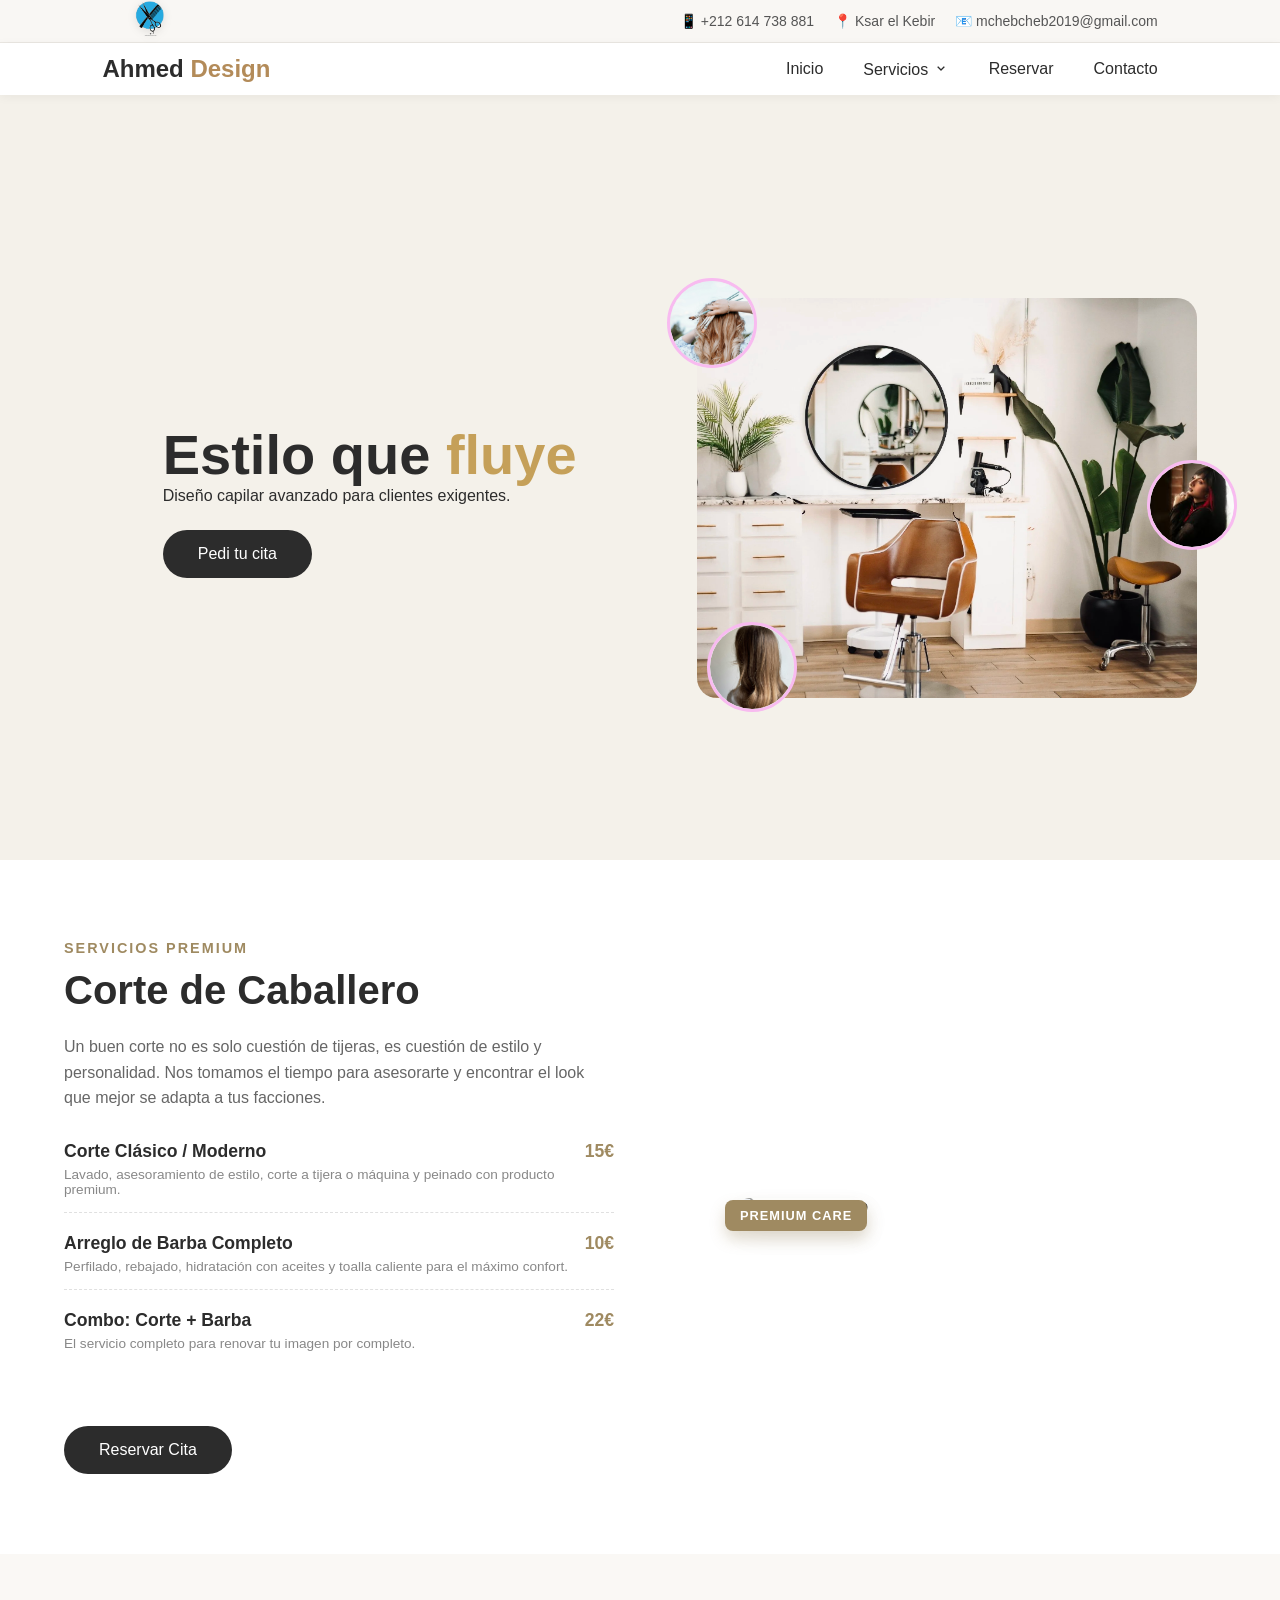
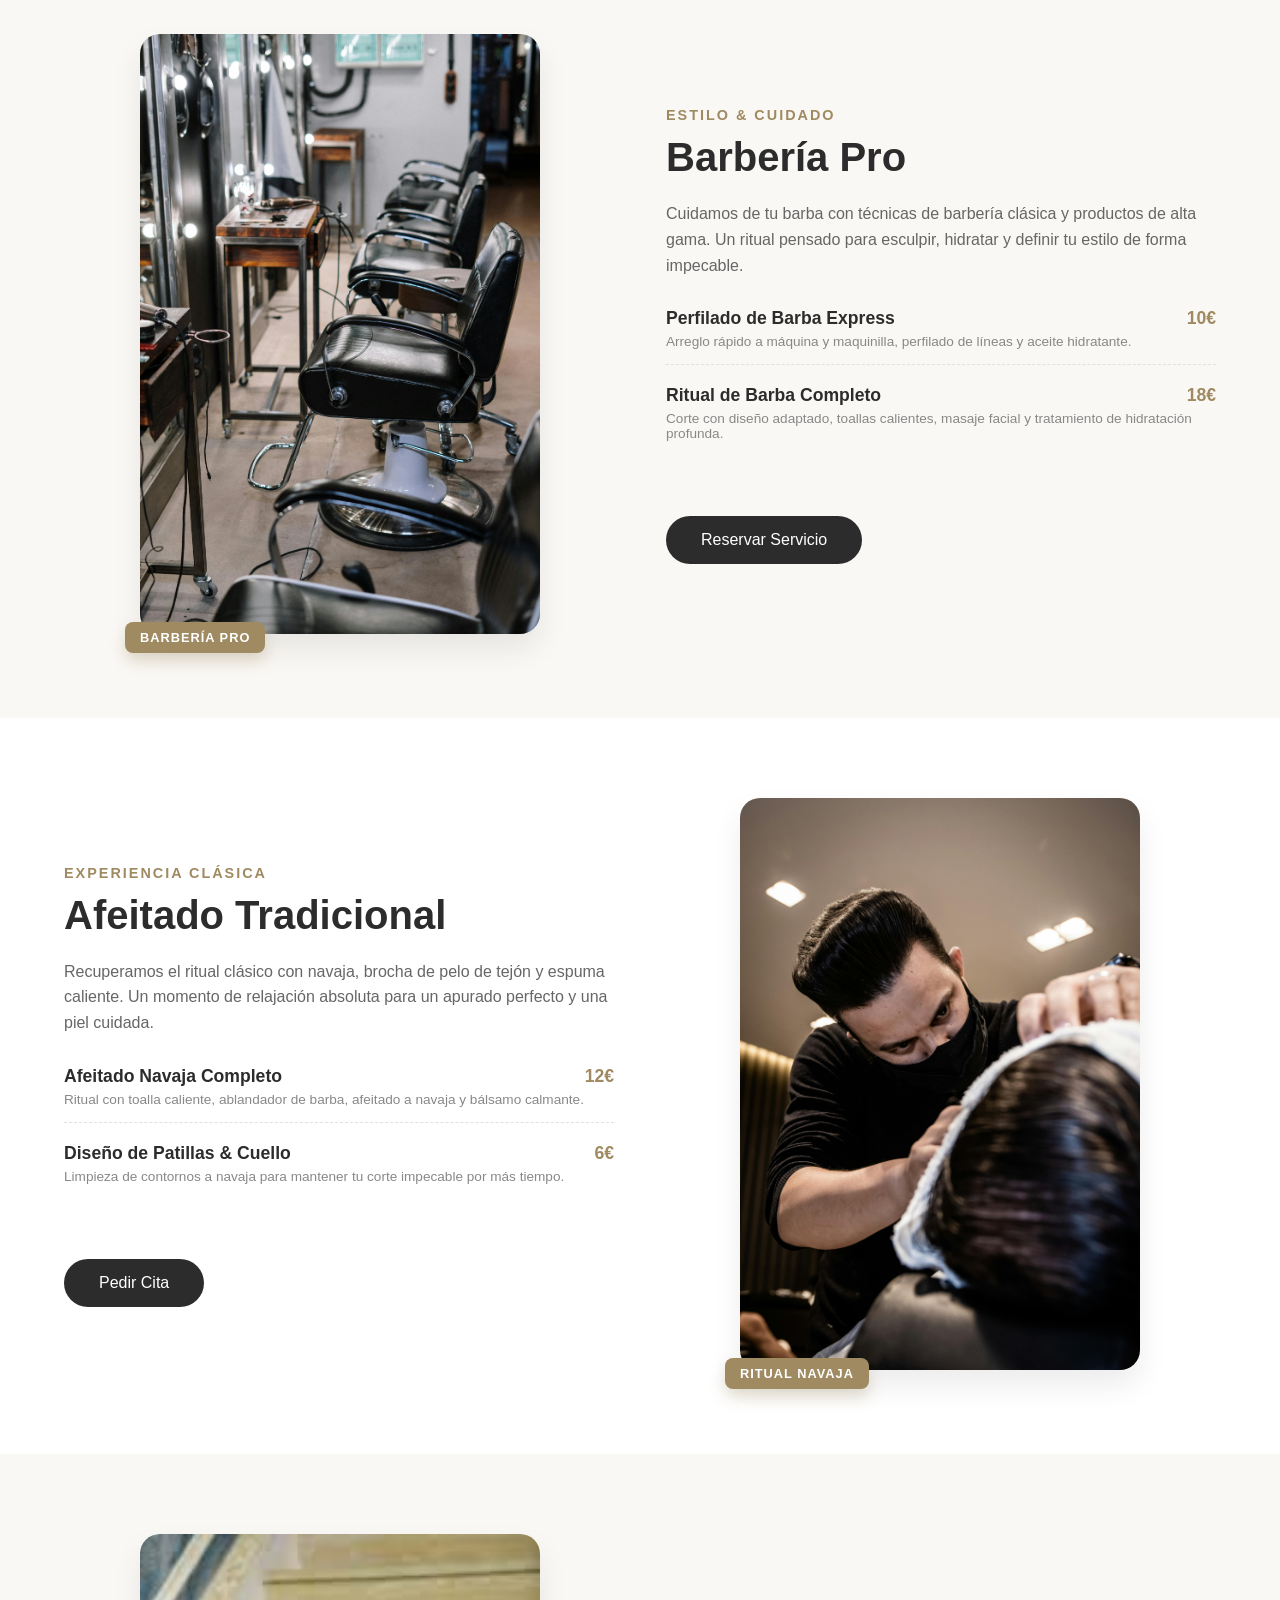
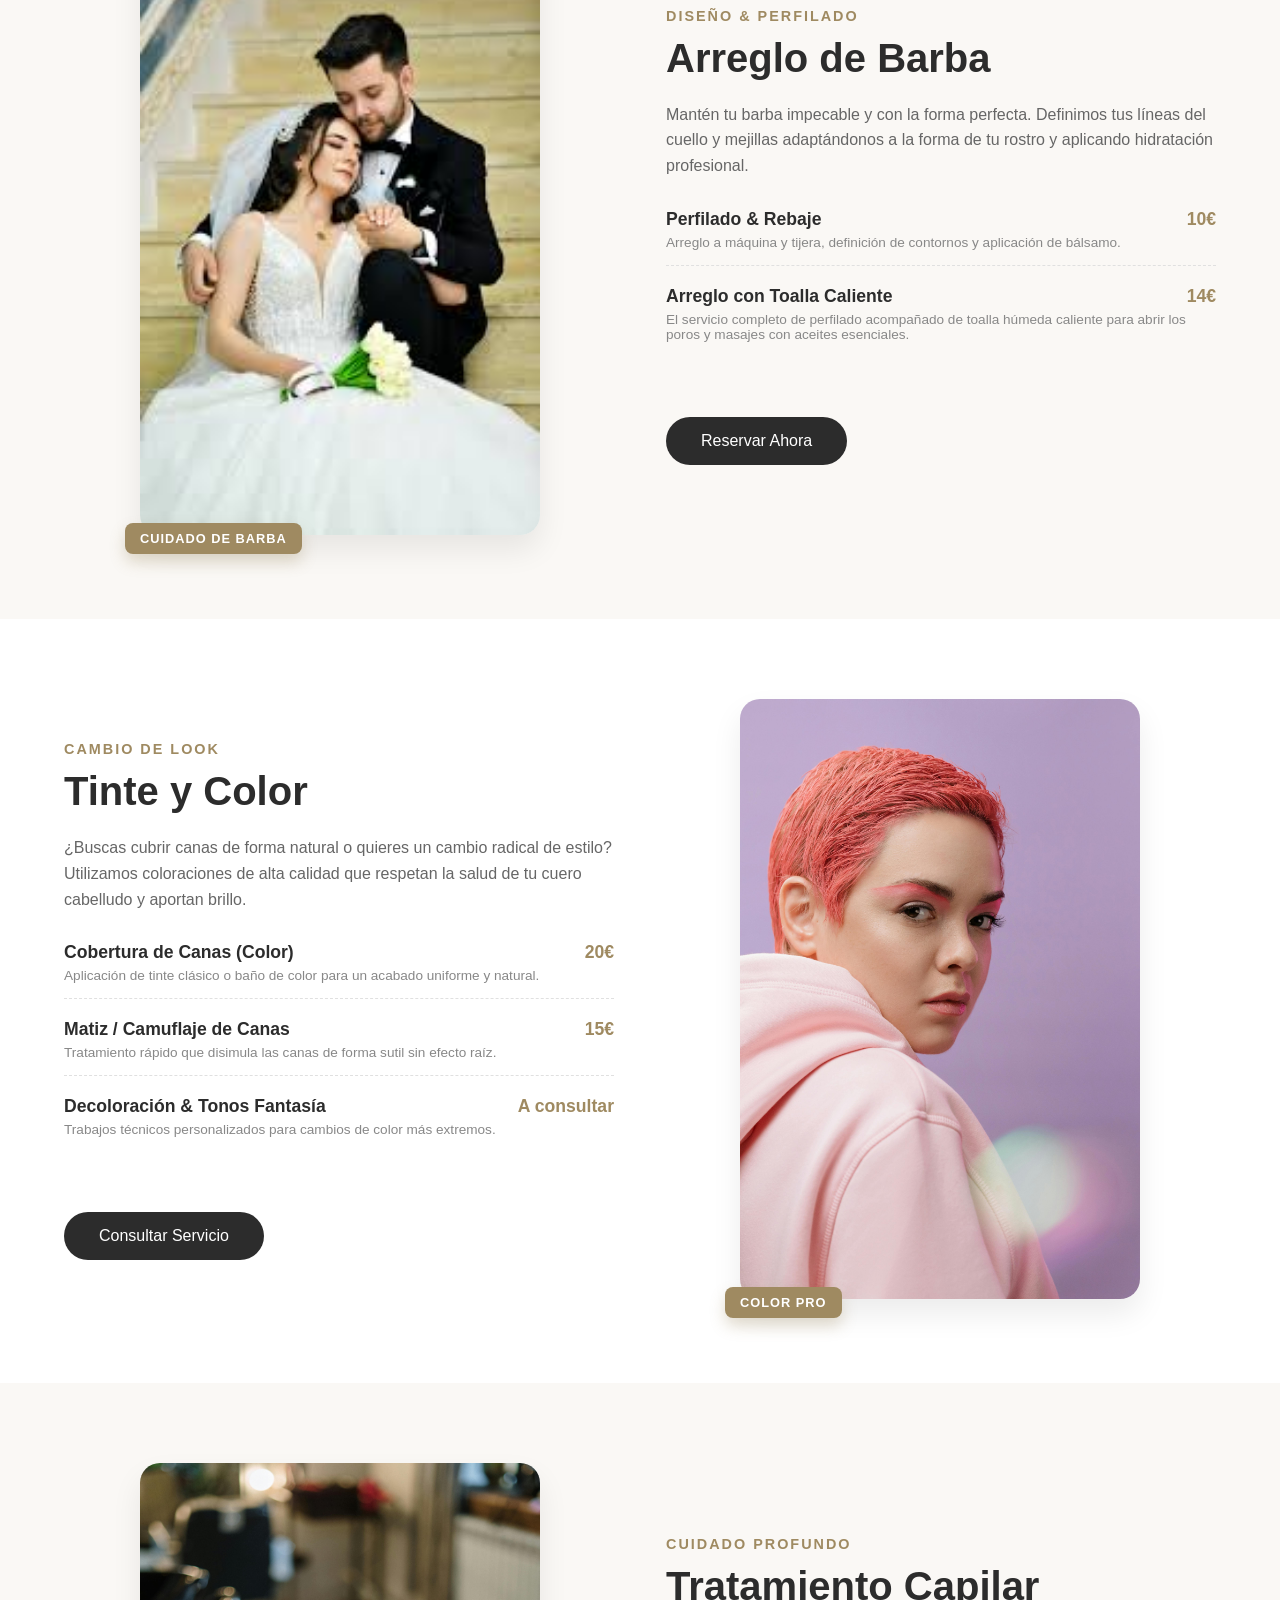
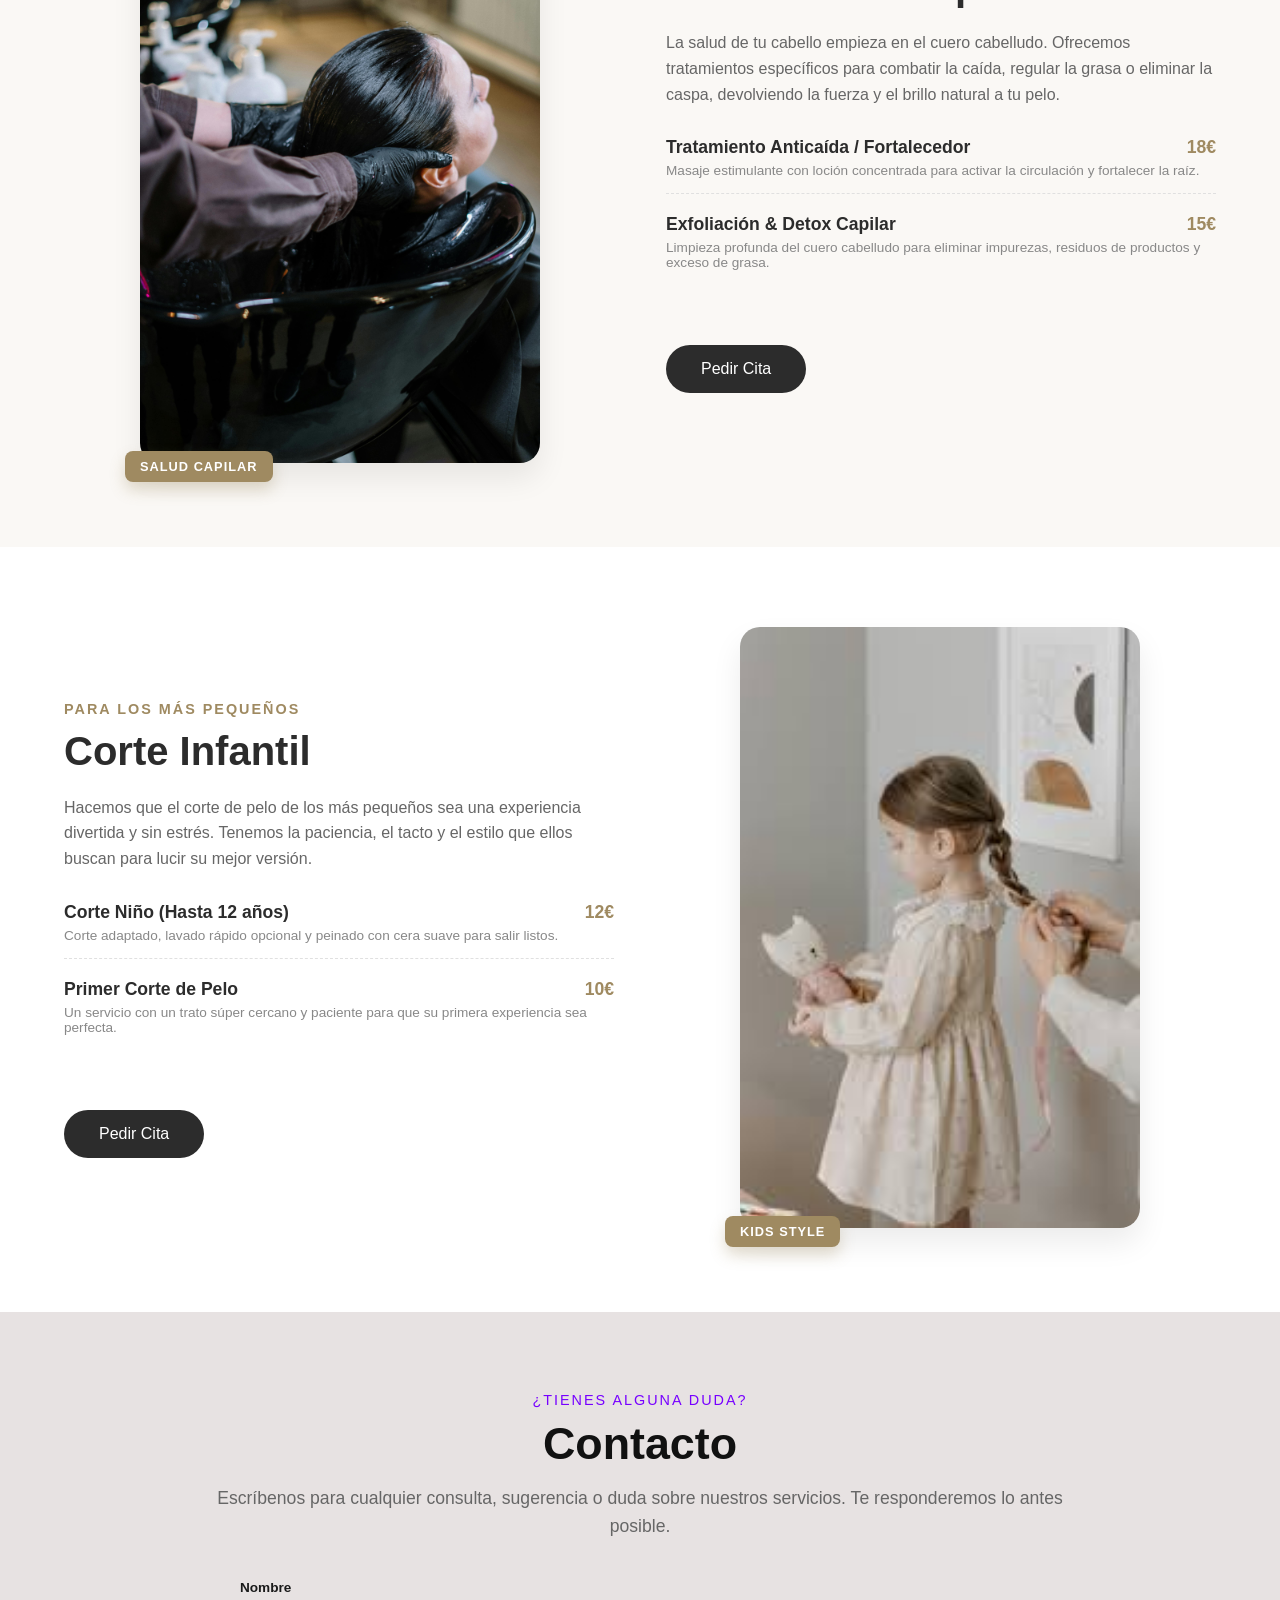
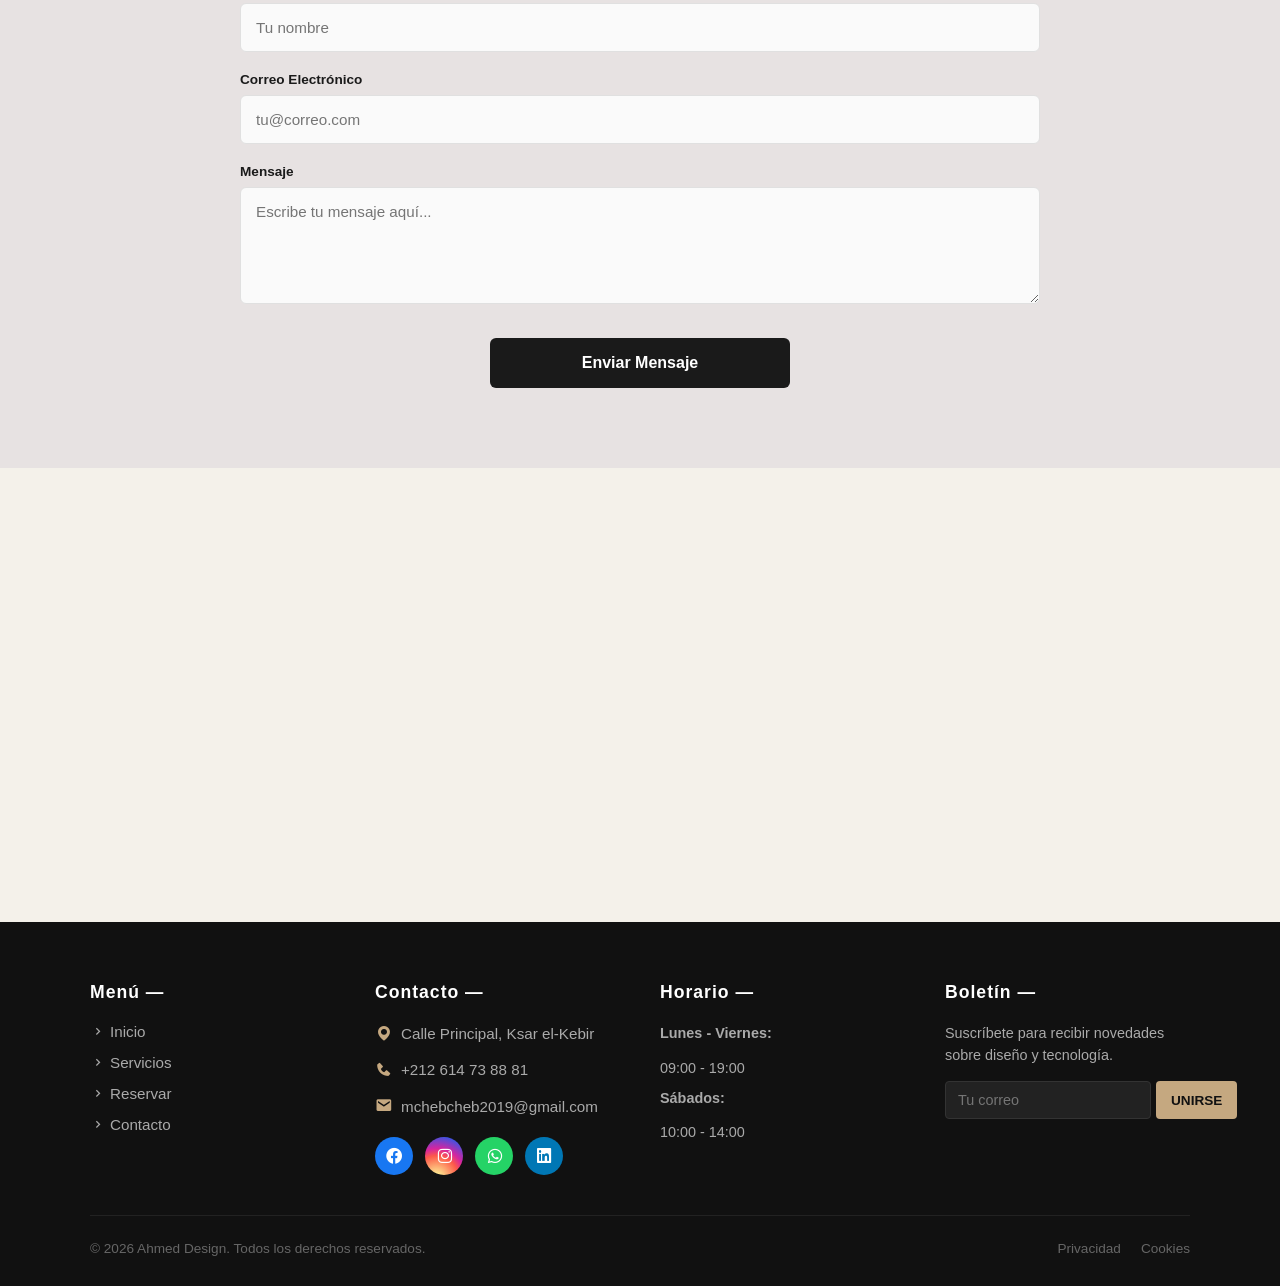
==== commit f6811c5c: "Optimización SEO y Accesibilidad: Atributos ALT descriptivos Se han sustituido los textos alternativ" ====
--- a/index.html
+++ b/index.html
@@ -66,10 +66,10 @@
         </div>
 
         <div class="mockup-container">
-            <img src="mockup-peluqueria.png" alt="Peluquería" class="main-mockup">
-            <div class="floating-img img-1"><img src="corte1.jpg" alt="1"></div>
-            <div class="floating-img img-2"><img src="corte2.jpg" alt="2"></div>
-            <div class="floating-img img-3"><img src="corte3.jpg" alt="3"></div>
+            <img src="mockup-peluqueria.png" alt="Diseño web profesional para peluquería en pantalla de ordenador" class="main-mockup">
+<div class="floating-img img-1"><img src="corte1.jpg" alt="Detalle de corte de pelo degradado profesional"></div>
+<div class="floating-img img-2"><img src="corte2.jpg" alt="Servicio de arreglo de barba con acabado impecable"></div>
+<div class="floating-img img-3"><img src="corte3.jpg" alt="Interior de barbería moderna decorada con estilo"></div>
         </div>
     </section>
     <section id="corte-caballero" class="corte-section">
@@ -481,4 +481,4 @@
     <script src="script.js"></script>
 </body>
 
-</html>+</html>
--- a/estilos.css
+++ b/estilos.css
@@ -480,7 +480,7 @@
     opacity: 0.95;
 }
 
-/* --- SECCIÓN CONTACTO COMPACTA --- */
+/* --- SECCIÓN CONTACTO MEJORADA (MÁS ANCHA EN PC) --- */
 .contacto-section {
     padding: 80px 20px !important;
     background-color: #e7e2e2 !important;
@@ -490,29 +490,32 @@
 
 .contacto-container {
     width: 100% !important;
-    max-width: 550px !important;
-    /* Limita el ancho para que ocupe menos pantalla */
+    /* AQUÍ ESTÁ EL CAMBIO: Subimos de 550px a 900px para que respire */
+    max-width: 900px !important; 
     text-align: center !important;
 }
+
+/* Para que el formulario no sea una línea infinita, 
+   podemos hacer que los campos no ocupen todo el ancho si tú quieres,
+   pero con 900px se verá mucho más profesional en PC */
 
 .contacto-subtitle {
     display: block !important;
     font-size: 0.9rem !important;
     text-transform: uppercase !important;
     letter-spacing: 2px !important;
-    color: #c5a880 !important;
-    /* Tono dorado/barbería */
+    color: #7700ff  !important;
     margin-bottom: 10px !important;
 }
 
 .contacto-title {
-    font-size: 2.2rem !important;
+    font-size: 2.8rem !important; /* Un pelín más grande para acompañar el ancho */
     margin: 0 0 15px 0 !important;
     color: #111111 !important;
 }
 
 .contacto-description {
-    font-size: 1rem !important;
+    font-size: 1.1rem !important;
     color: #666666 !important;
     margin-bottom: 40px !important;
     line-height: 1.6 !important;
@@ -521,13 +524,16 @@
 /* Estilos del formulario */
 .contacto-form {
     text-align: left !important;
-    /* Los campos alineados a la izquierda */
+    /* Centramos el formulario dentro del contenedor estirado */
+    max-width: 800px !important;
+    margin: 0 auto !important;
 }
 
 .contacto-group {
     margin-bottom: 20px !important;
 }
 
+/* El resto de tus estilos (inputs, botones, etc.) están perfectos */
 .contacto-group label {
     display: block !important;
     font-size: 0.85rem !important;
@@ -539,7 +545,7 @@
 .contacto-form input,
 .contacto-form textarea {
     width: 100% !important;
-    padding: 12px 15px !important;
+    padding: 15px !important; /* Un poco más de padding para que se vea premium */
     border: 1px solid #e0e0e0 !important;
     border-radius: 6px !important;
     box-sizing: border-box !important;
@@ -548,31 +554,20 @@
     transition: border-color 0.3s ease !important;
 }
 
-.contacto-form input:focus,
-.contacto-form textarea:focus {
-    outline: none !important;
-    border-color: #1a1a1a !important;
-    background-color: #ffffff !important;
-}
-
-/* Botón de envío */
 .btn-contacto {
     width: 100% !important;
+    max-width: 300px !important; /* El botón no necesita ser tan gigante */
+    display: block !important;
+    margin: 30px auto 0 !important; /* Centramos el botón */
     background-color: #1a1a1a !important;
     color: #ffffff !important;
     border: none !important;
-    padding: 14px !important;
+    padding: 16px !important;
     font-size: 1rem !important;
     font-weight: bold !important;
     border-radius: 6px !important;
     cursor: pointer !important;
     transition: background-color 0.3s ease, transform 0.2s ease !important;
-}
-
-.btn-contacto:hover {
-    background-color: #c5a880 !important;
-    /* Cambio de color al pasar el cursor */
-    transform: translateY(-2px) !important;
 }
 
 /* --- ESTILOS DEL FOOTER GENERAL --- */
@@ -868,4 +863,4 @@
     padding: 12px 8% !important;
     /* Espaciado perfecto para que no ocupe demasiada pantalla al bajar */
     background: var(--blanco) !important;
-}+}
--- a/responsive.css
+++ b/responsive.css
@@ -435,4 +435,17 @@
         padding-top: 110px !important;
         /* El espacio justo para que no tape nada */
     }
-}+}
+@media screen and (max-width: 768px) {
+
+    /* Quitamos el límite de 160px para que la foto ocupe todo su espacio */
+    .corte-image-wrapper {
+        max-width: 100% !important;
+    }
+
+    /* Forzamos a la imagen a estirarse al máximo del contenedor que tiene asignado */
+    .corte-img {
+        width: 100% !important;
+        height: auto !important;
+    }
+}
